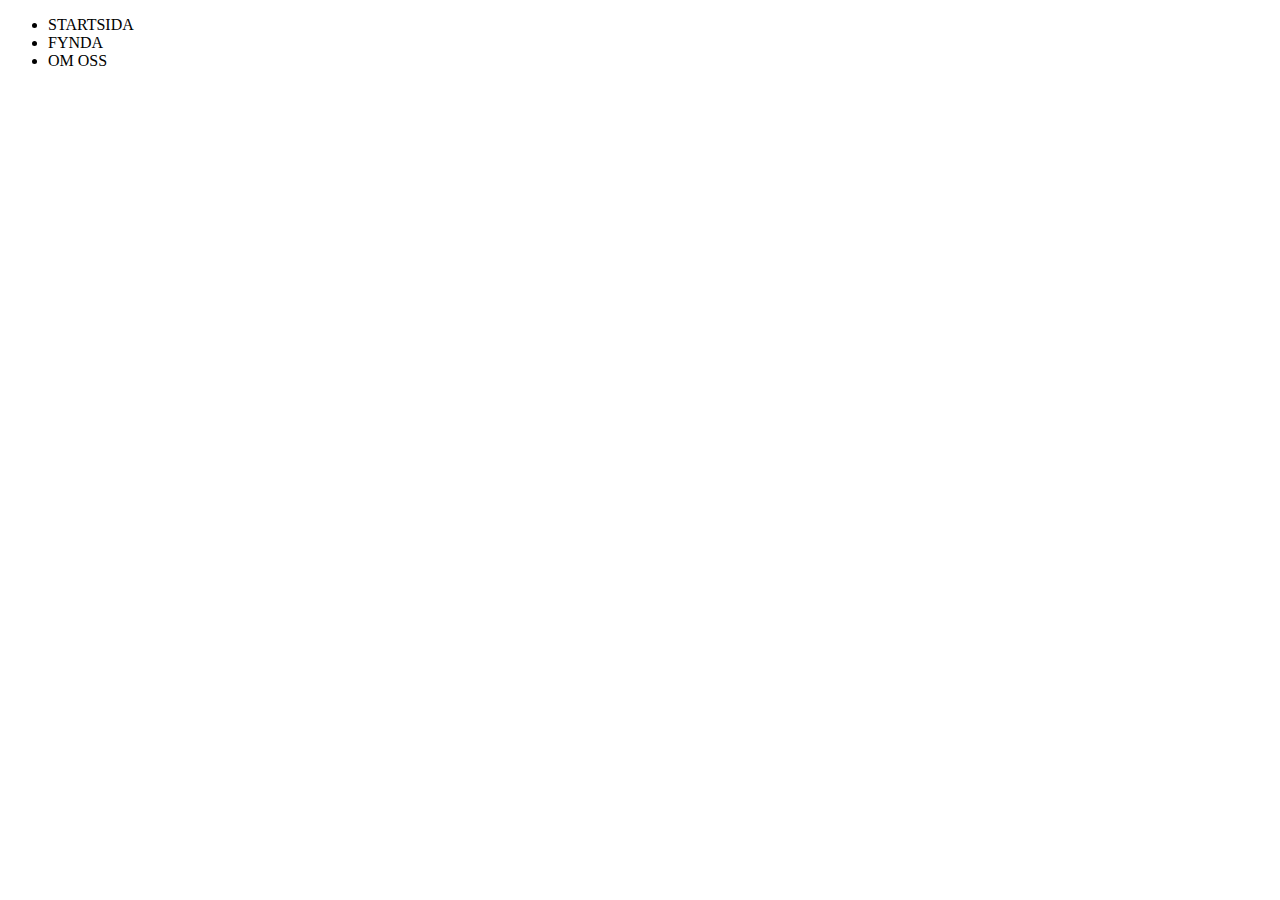
==== card.html @ f25e76ff "27/11-2023" ====
<!DOCTYPE html>
<html lang="en">
<head>
    <meta charset="UTF-8">
    <meta http-equiv="X-UA-Compatible" content="IE=edge">
    <meta name="viewport" content="width=device-width, initial-scale=1.0">
    <title>GreenGroves</title>
    <link rel="stylesheet" href="CSS/style.css">
</head>
<body>

    <div id="gridwrapper">
        <header>

            <nav>
                <ul> 
                    <li>
                        <a>STARTSIDA</a>
                    </li>
                    <li>
                        <a>FYNDA</a>
                    </li>
                    <li>
                        <a>OM OSS</a>
                    </li>
                </ul>
            </nav>

        </header>

        <section id="section1"> </section>
        <section id="section2"> </section>
        <section id="section3"> </section>
        <section id="section4"> </section>
        <section id="section5"> </section>
        <section id="section6">
            <!-- <img src="IMG/sahara.jpg" alt="bild på sahara öknen" id="sahara">  -->
         </section>
        <section id="section7"> </section>
        <section id="section8"> </section>
        <section id="section9"> </section>
        <section id="section10"> </section>
        <section id="section11"> </section>
        <section id="section12"> </section>

    </div>

</body>
</html>
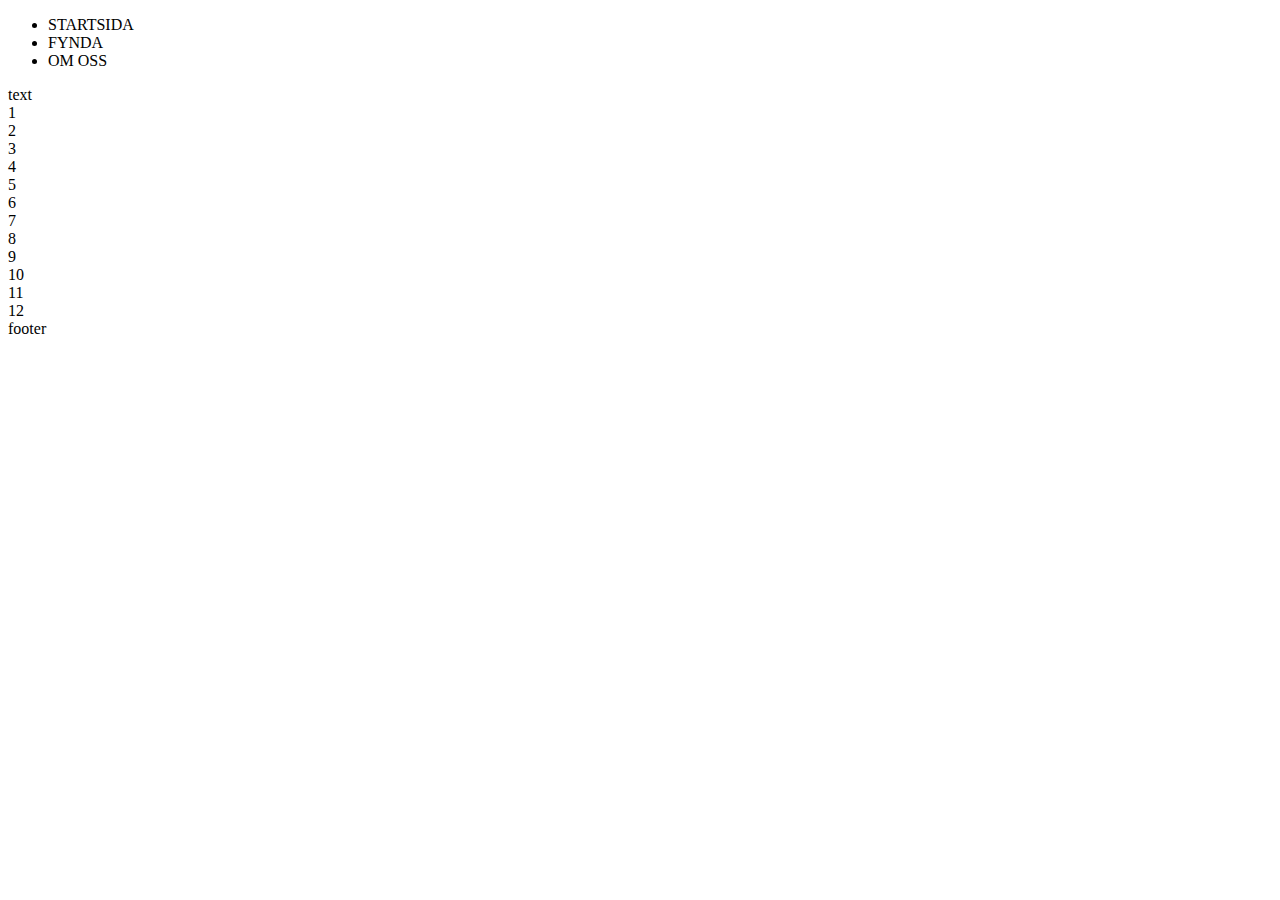
==== commit 7b308cba: "11/12-2023" ====
--- a/card.html
+++ b/card.html
@@ -9,8 +9,9 @@
 </head>
 <body>
 
-    <div id="gridwrapper">
+    
         <header>
+
 
             <nav>
                 <ul> 
@@ -27,23 +28,26 @@
             </nav>
 
         </header>
+        
+        <main id="gridwrapper_card">
+        
+            <section id="text">text</section>
+            <section id="section1">1</section>
+            <section id="section2">2</section>
+            <section id="section3">3</section>
+            <section id="section4">4</section>
+            <section id="section5">5</section>
+            <section id="section6">6</section>
+            <section id="section7">7</section>
+            <section id="section8">8</section>
+            <section id="section9">9</section>
+            <section id="section10">10</section>
+            <section id="section11">11</section>
+            <section id="section12">12</section>
 
-        <section id="section1"> </section>
-        <section id="section2"> </section>
-        <section id="section3"> </section>
-        <section id="section4"> </section>
-        <section id="section5"> </section>
-        <section id="section6">
-            <!-- <img src="IMG/sahara.jpg" alt="bild på sahara öknen" id="sahara">  -->
-         </section>
-        <section id="section7"> </section>
-        <section id="section8"> </section>
-        <section id="section9"> </section>
-        <section id="section10"> </section>
-        <section id="section11"> </section>
-        <section id="section12"> </section>
+        </main>
 
-    </div>
+        <footer id="footer">footer</footer>
 
 </body>
 </html>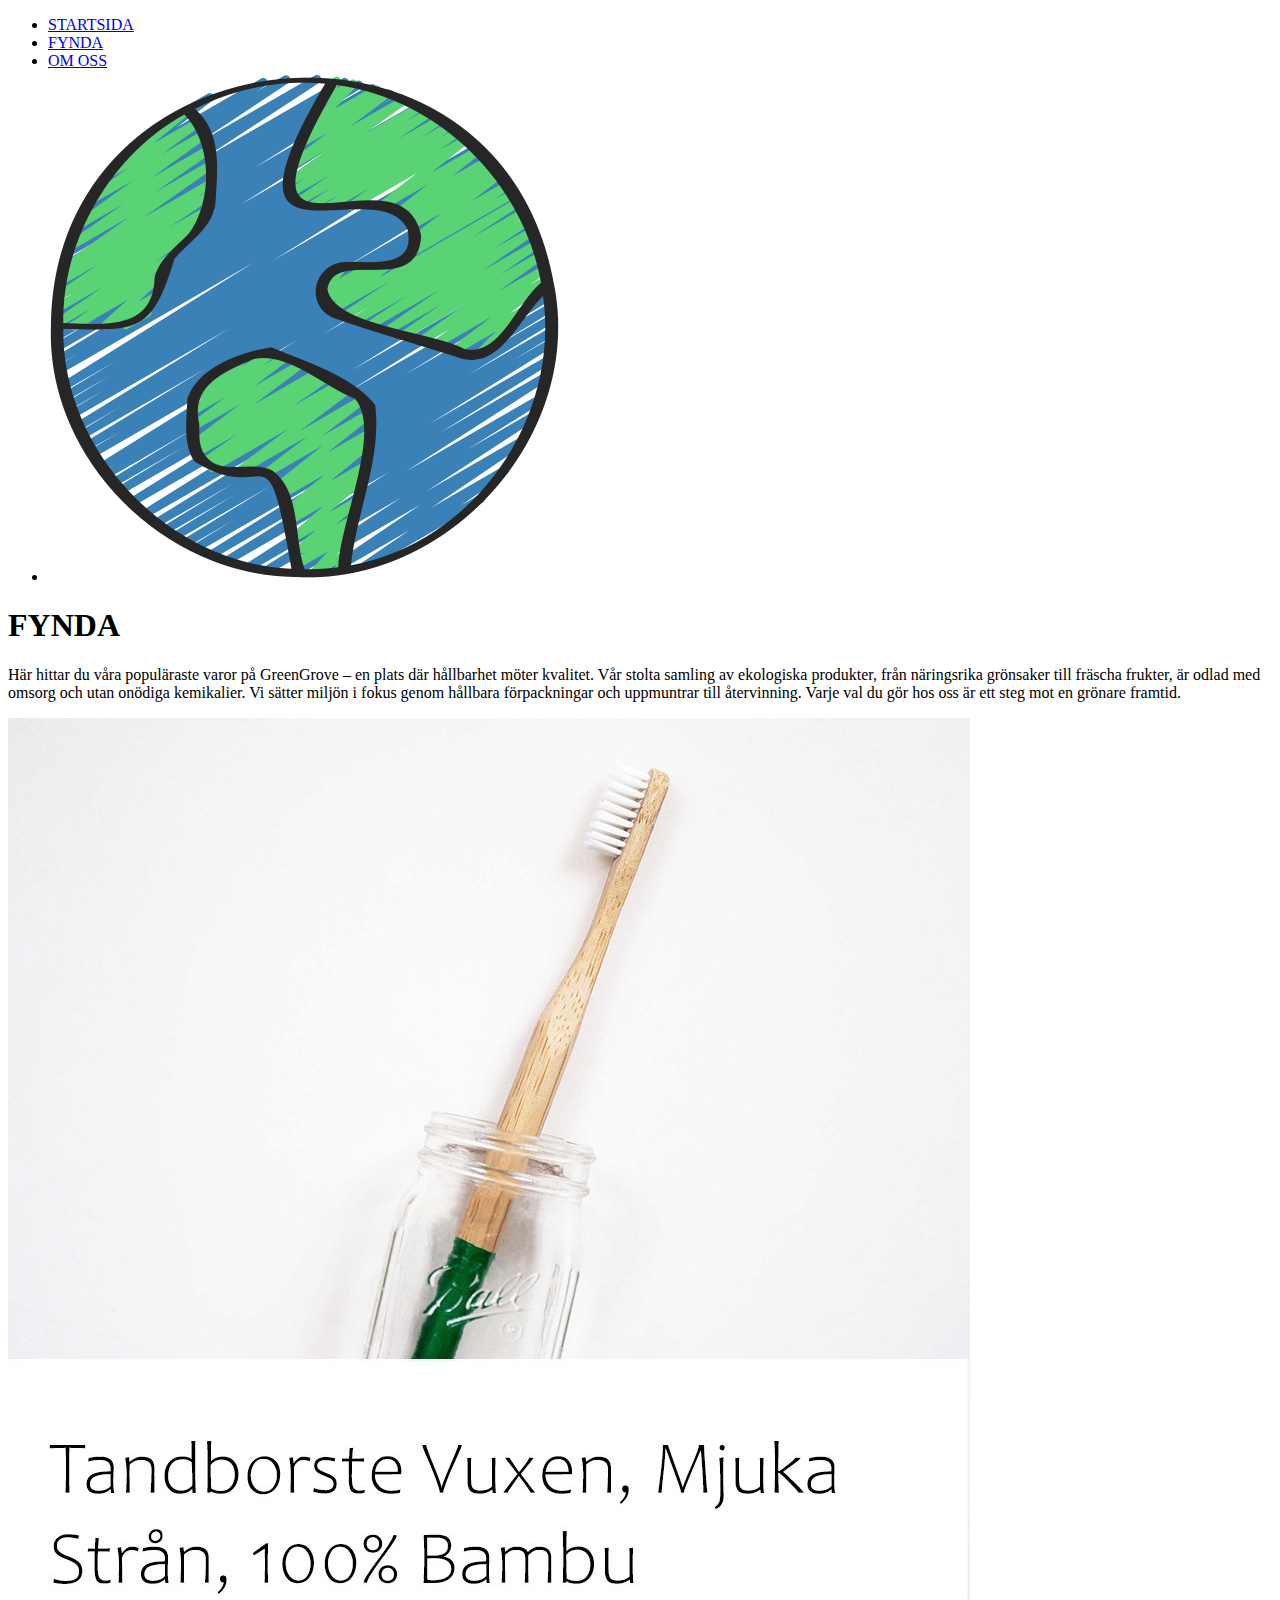
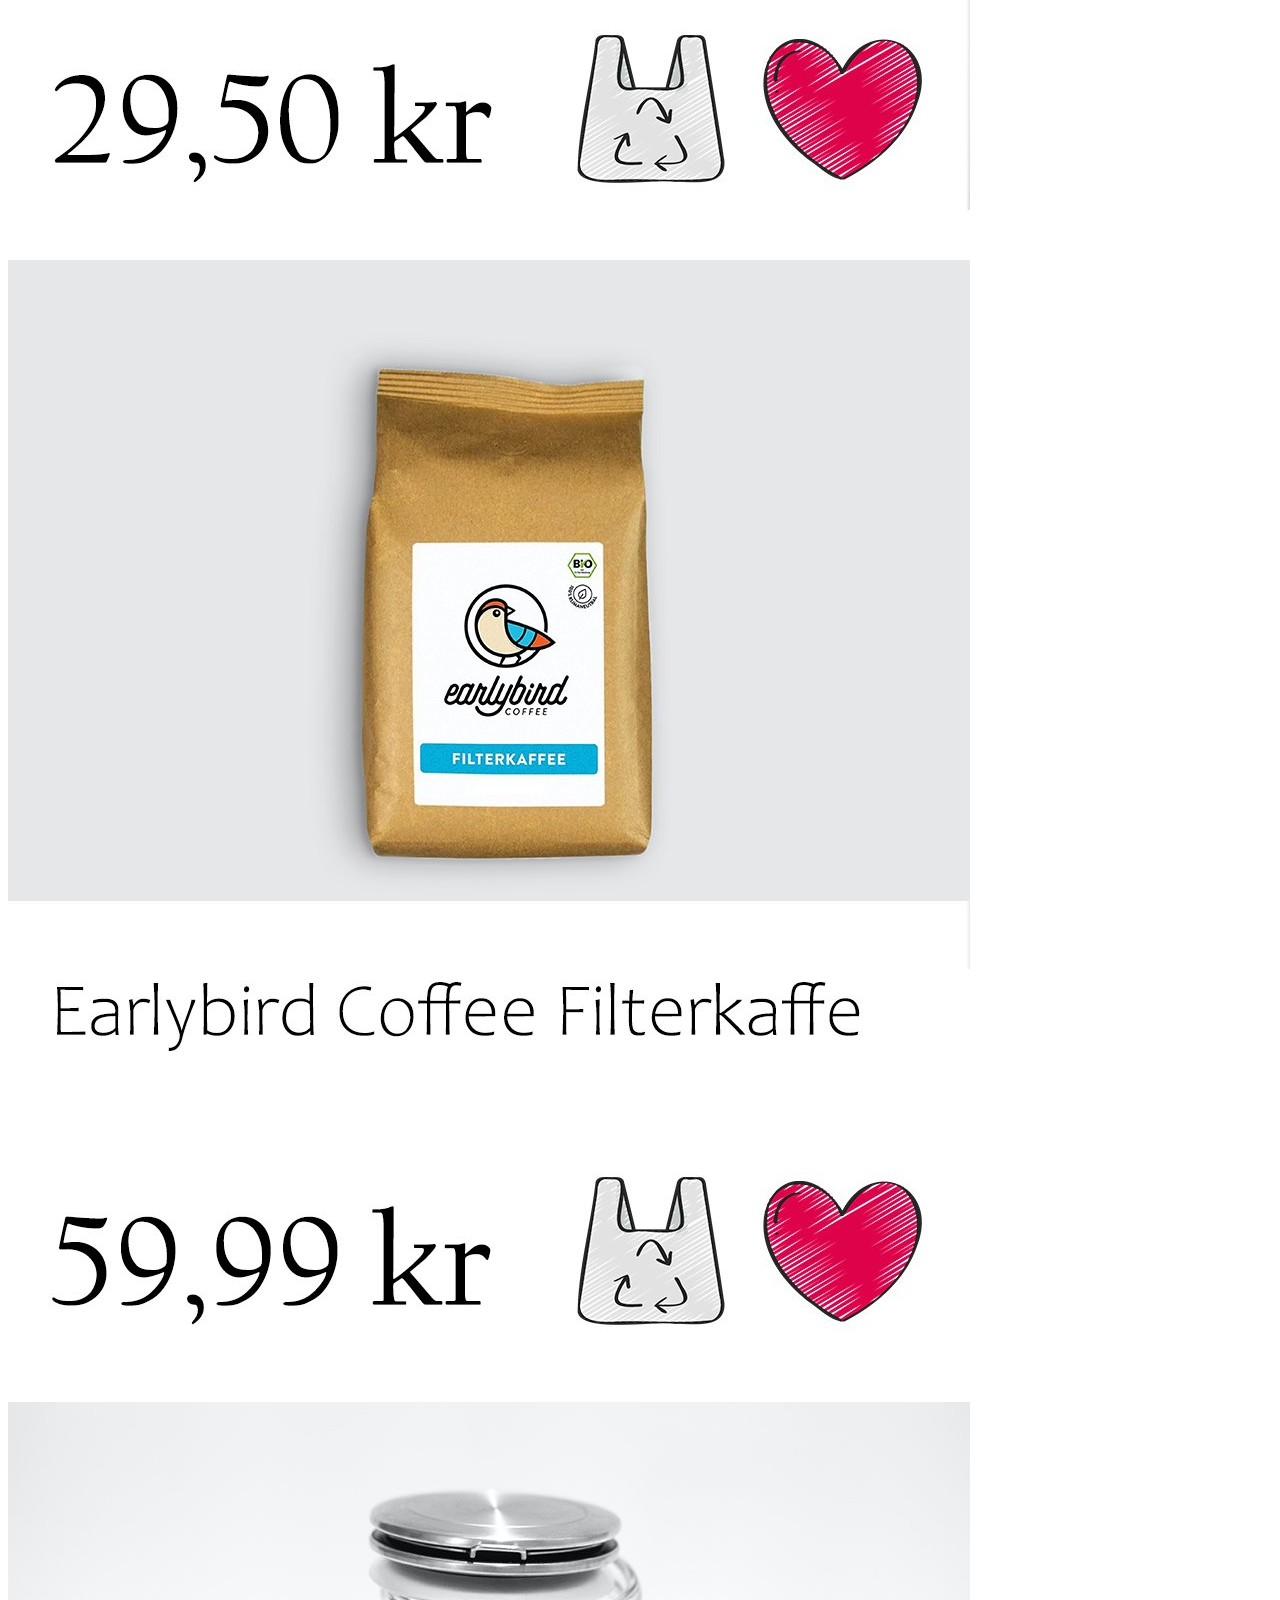
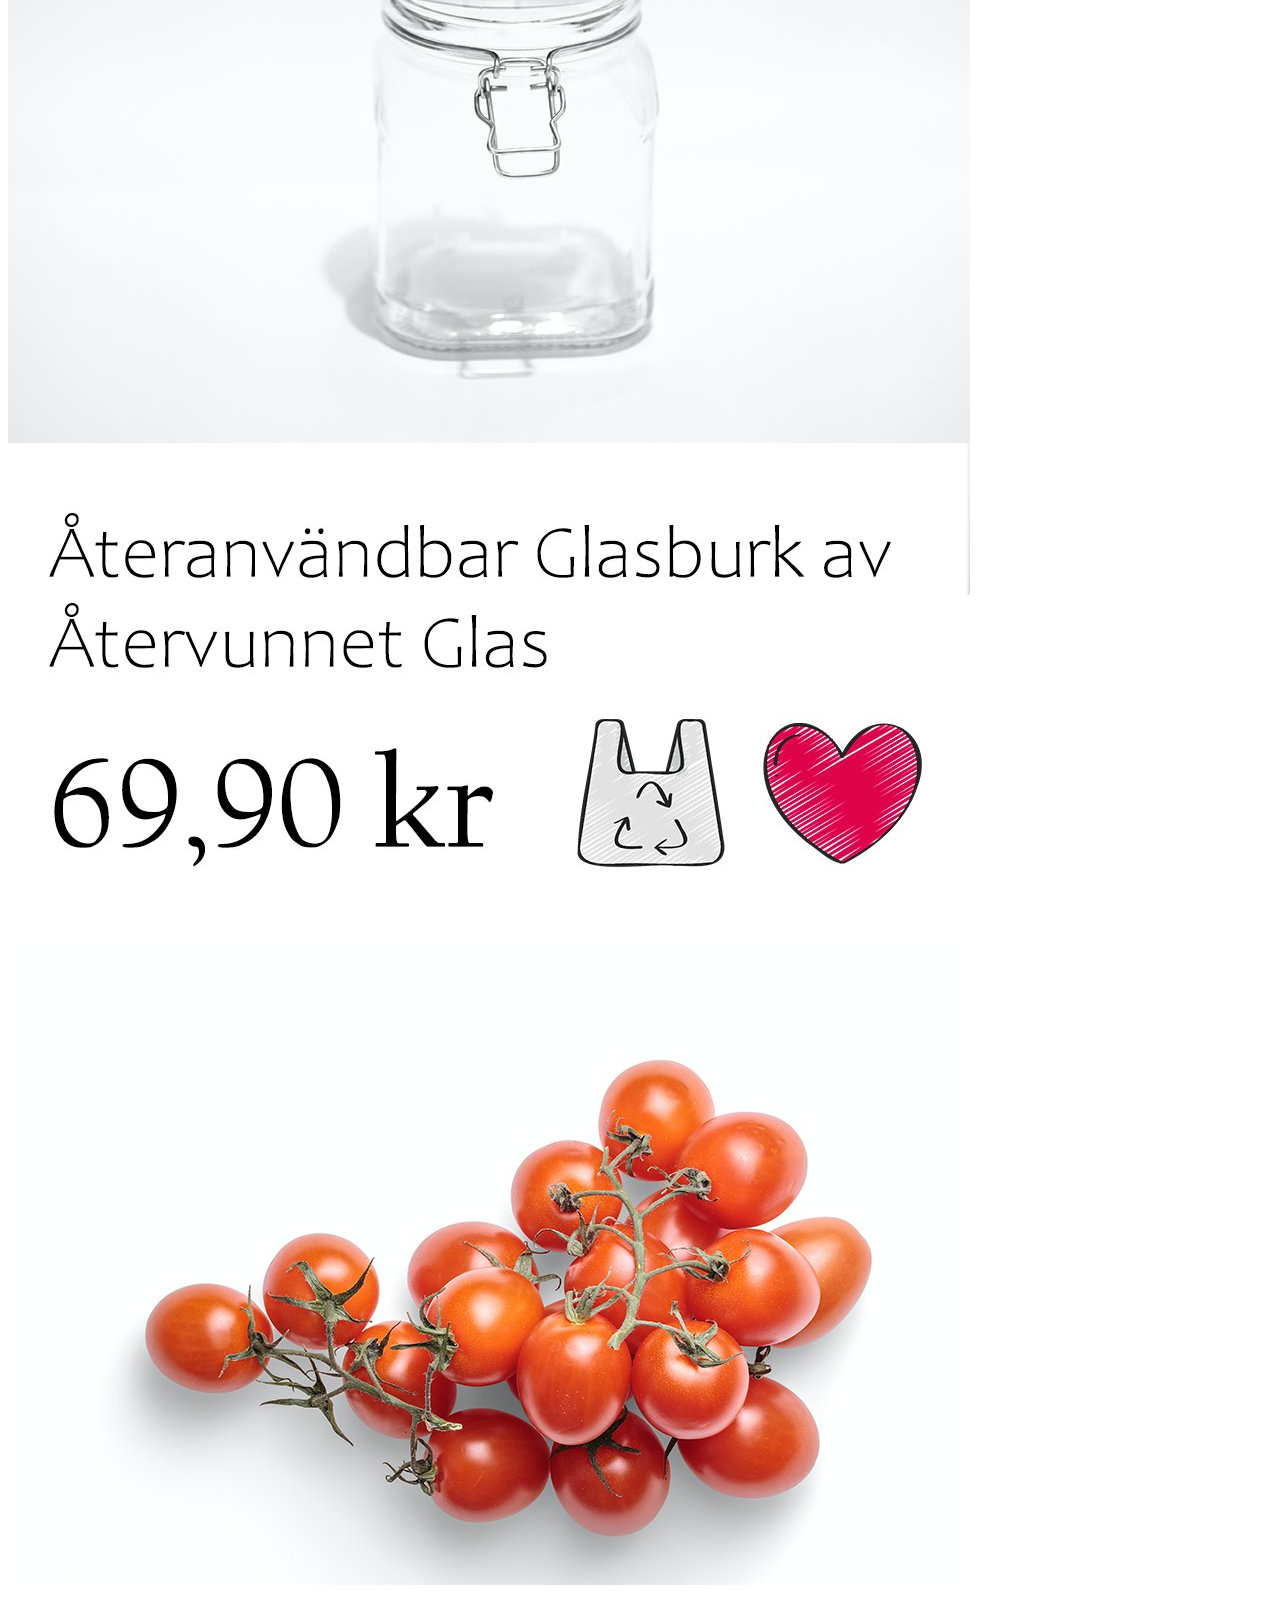
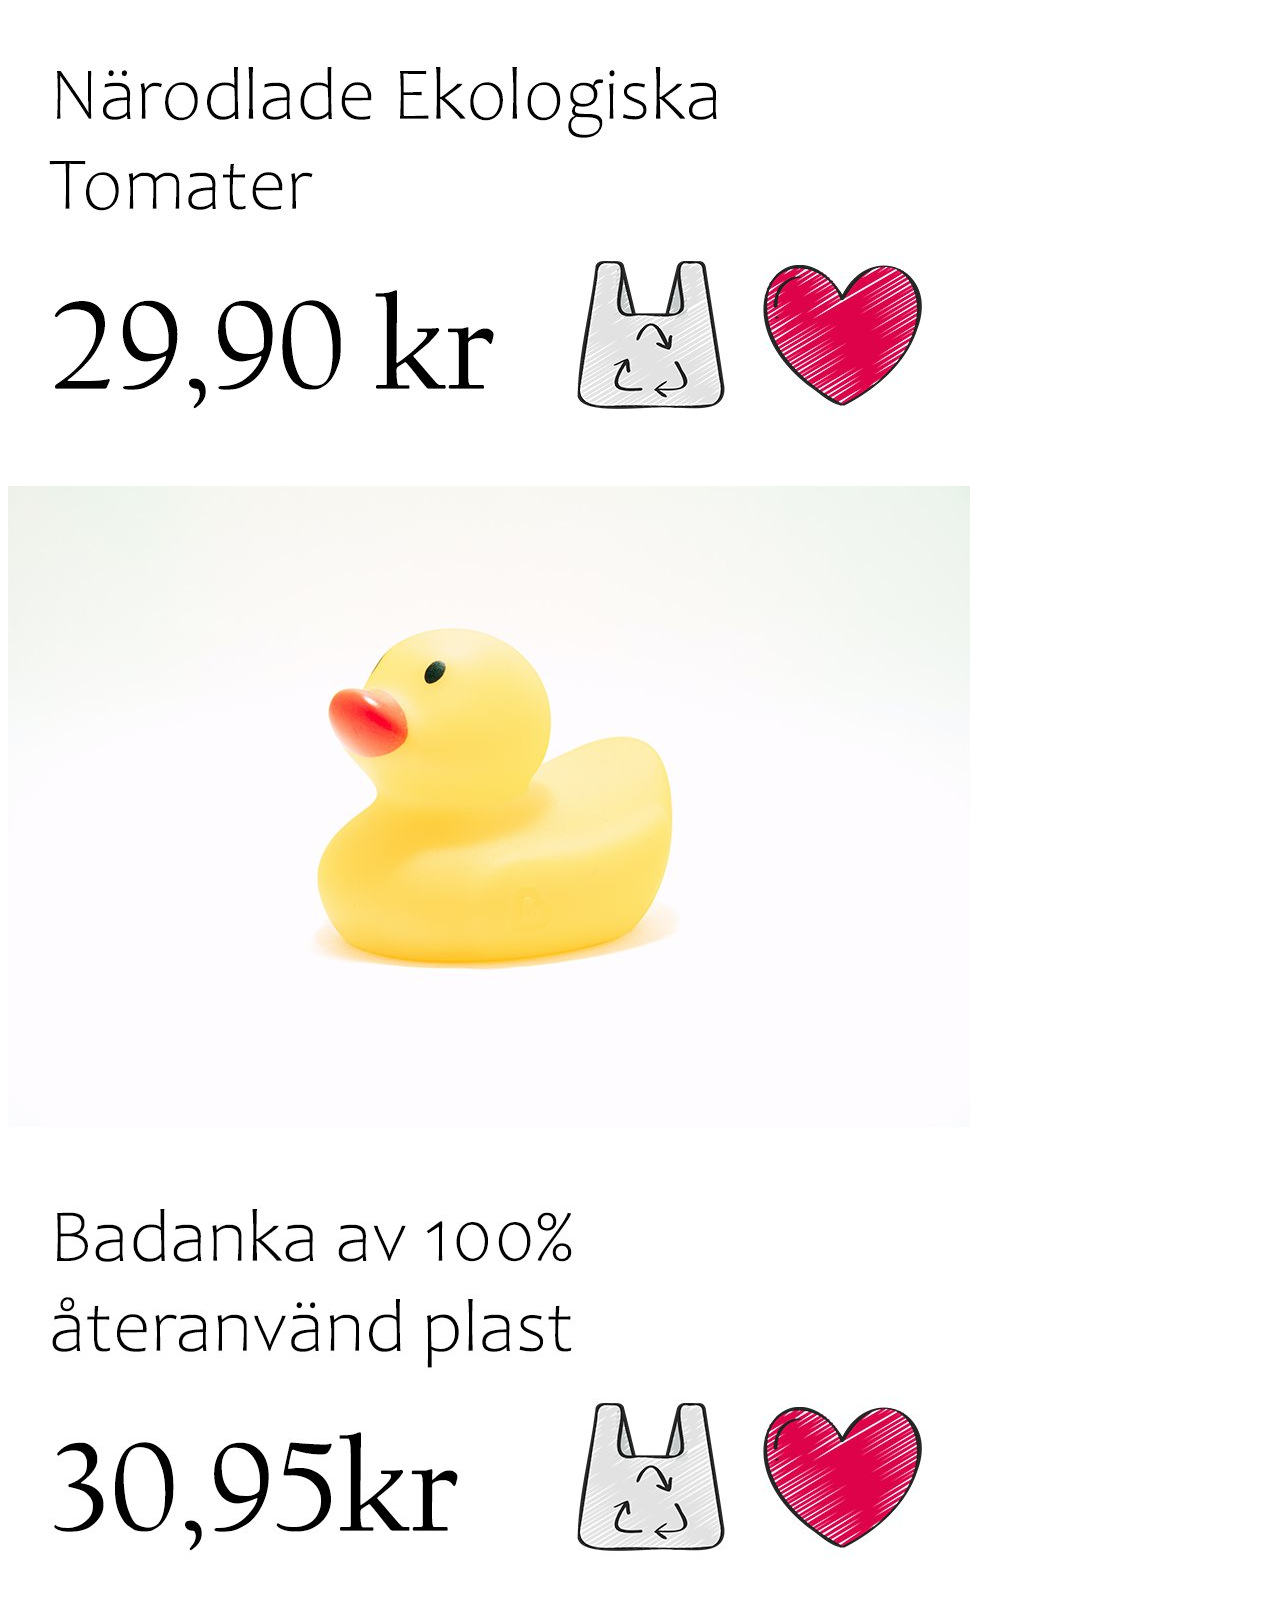
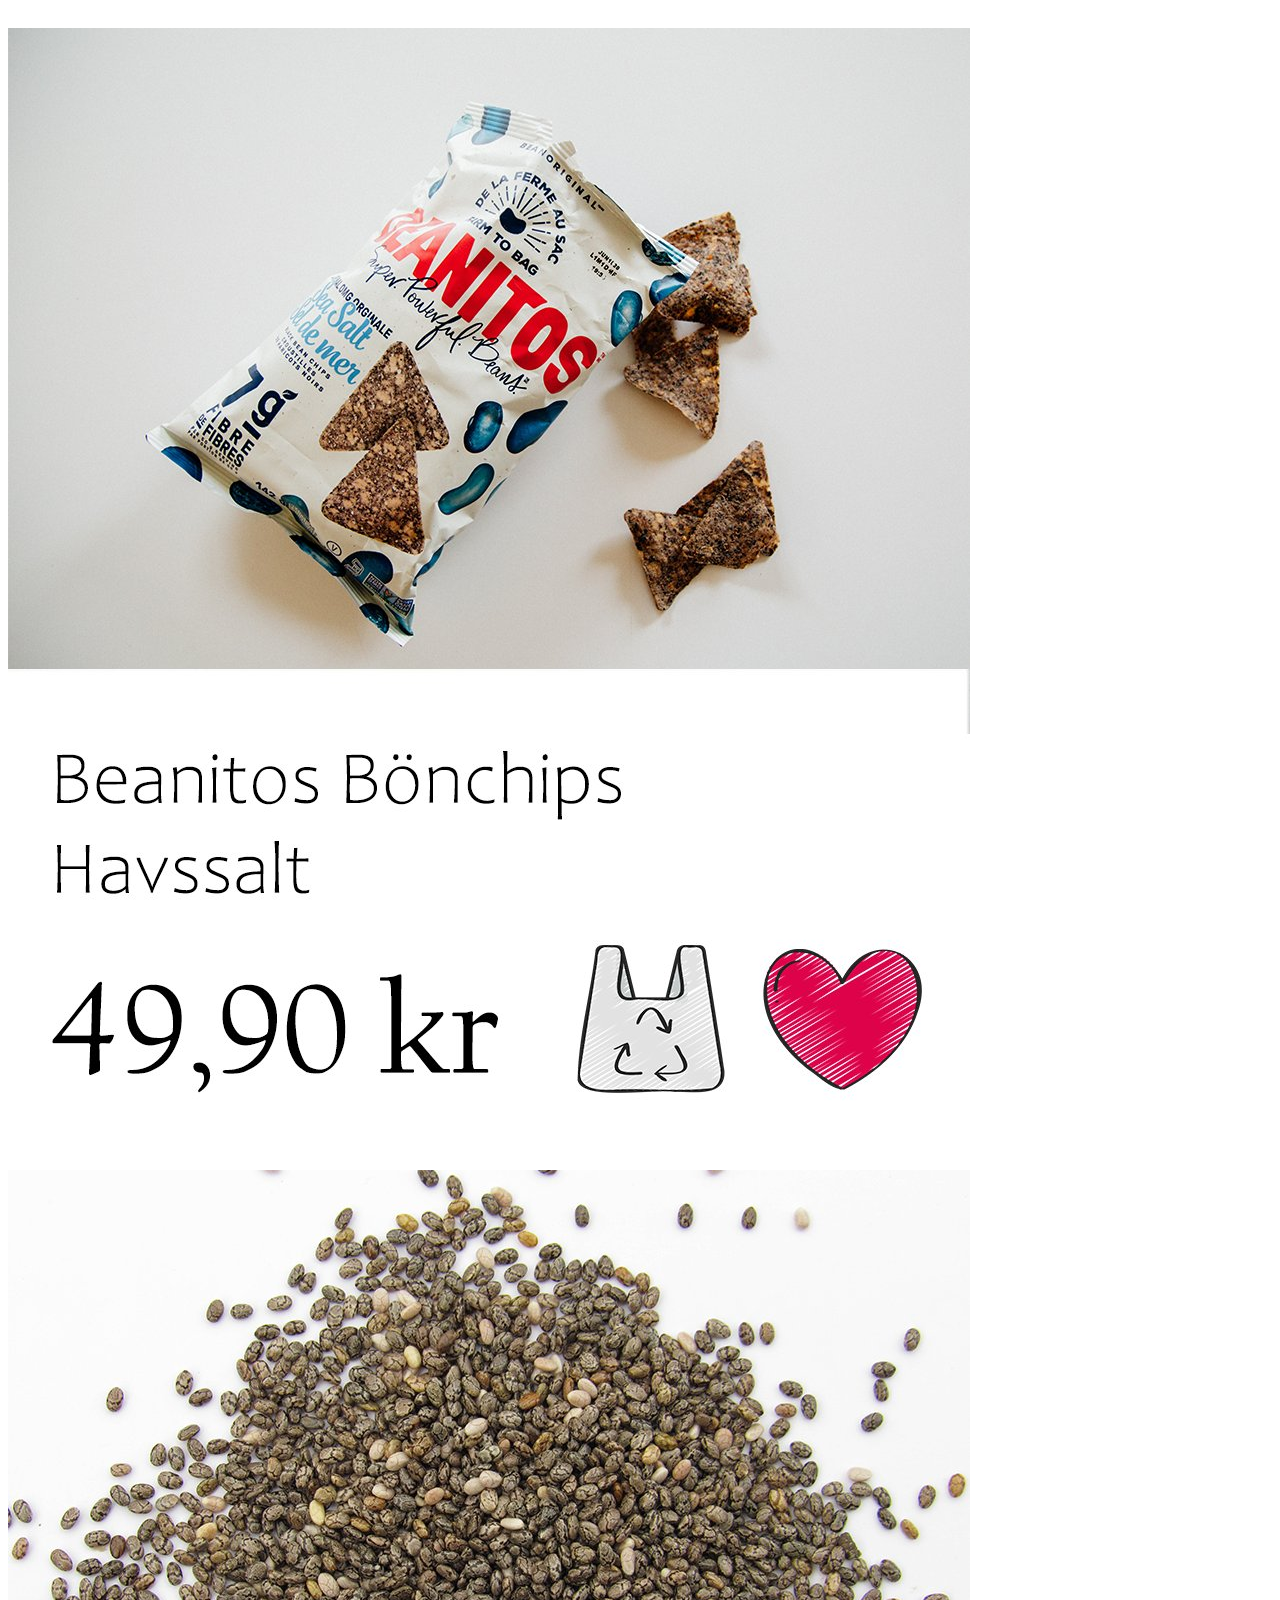
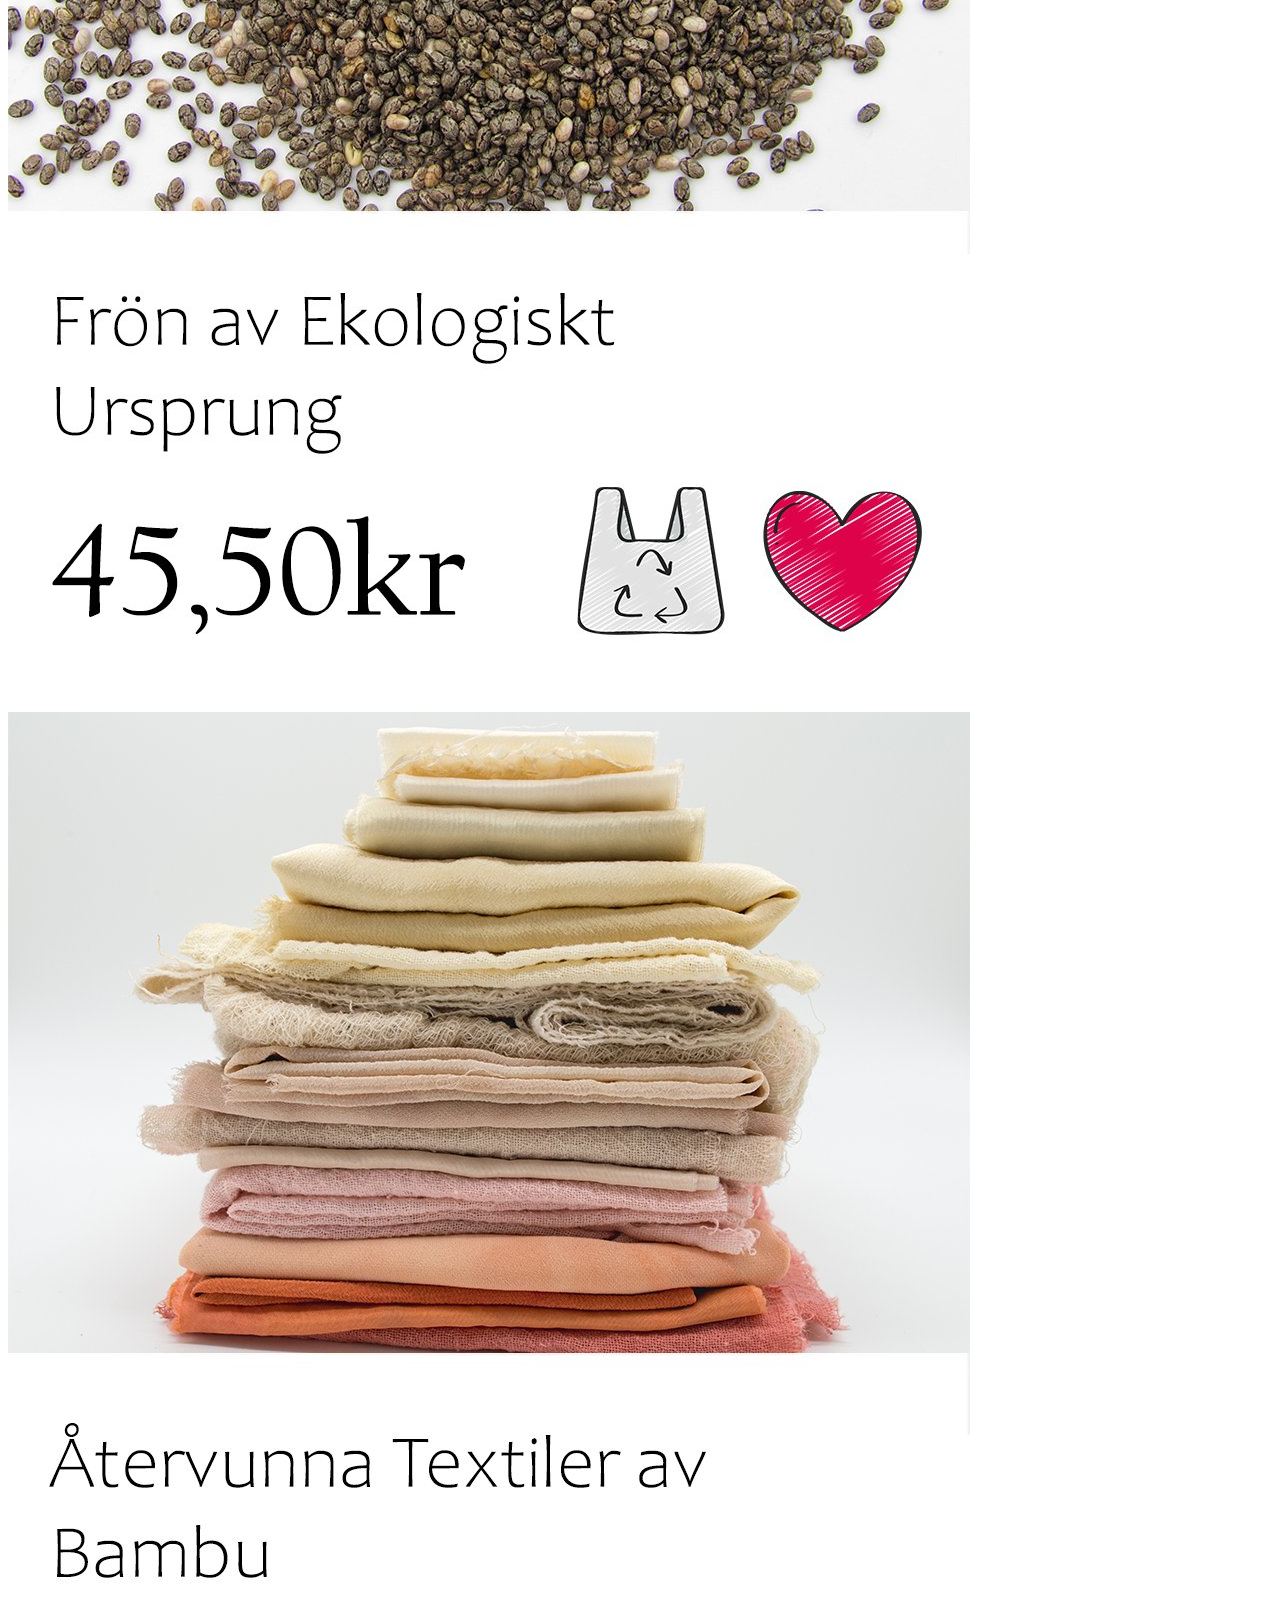
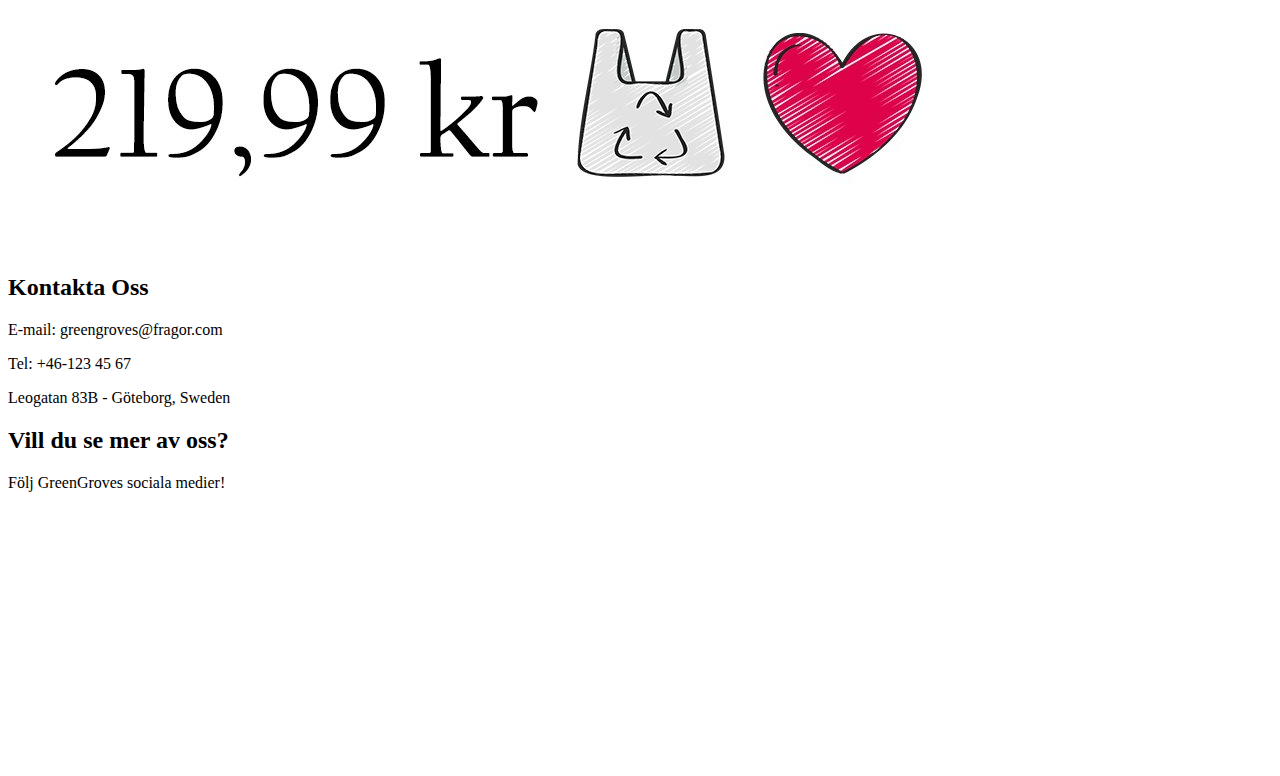
==== commit 9d64f0f1: "12/19 igen - lite småändringar" ====
--- a/card.html
+++ b/card.html
@@ -16,13 +16,16 @@
             <nav>
                 <ul> 
                     <li>
-                        <a>STARTSIDA</a>
+                        <a id="link"href="startsida.html">STARTSIDA</a>
                     </li>
                     <li>
-                        <a>FYNDA</a>
+                        <a id="link"href="card.html">FYNDA</a>
                     </li>
                     <li>
-                        <a>OM OSS</a>
+                        <a id="link"href="omoss.html">OM OSS</a>
+                    </li>
+                    <li>
+                        <img src="img/logga.png" class="logga" alt="Greengroves loggan">
                     </li>
                 </ul>
             </nav>
@@ -31,23 +34,40 @@
         
         <main id="gridwrapper_card">
         
-            <section id="text">text</section>
-            <section id="section1">1</section>
-            <section id="section2">2</section>
-            <section id="section3">3</section>
-            <section id="section4">4</section>
-            <section id="section5">5</section>
-            <section id="section6">6</section>
-            <section id="section7">7</section>
-            <section id="section8">8</section>
-            <section id="section9">9</section>
-            <section id="section10">10</section>
-            <section id="section11">11</section>
-            <section id="section12">12</section>
+            <section id="text">
+                <h1>FYNDA</h1>
+               <p> 
+                   Här hittar du våra populäraste varor på GreenGrove – en plats där hållbarhet möter kvalitet. Vår stolta samling av ekologiska produkter, från näringsrika grönsaker till fräscha frukter, är odlad med omsorg och utan onödiga kemikalier. Vi sätter miljön i fokus genom hållbara förpackningar och uppmuntrar till återvinning. Varje val du gör hos oss är ett steg mot en grönare framtid.
+               </p>
+            </section>
+            <section id="section1" class="section_hover"><img src="img/tandborste.jpg" class="tandborste" alt="bild på tandborste"></section>
+            <section id="section2" class="section_hover"><img src="img/kaffe.jpg" class="kaffe" alt="bild på kaffe"></section>
+            <section id="section3" class="section_hover"><img src="img/glasburk.jpg" class="glasburk" alt="bild på glasburk"></section>
+            <section id="section4" class="section_hover"><img src="img/tomater.jpg" class="tomater" alt="bild på tomater"></section>
+            <section id="section5" class="section_hover"><img src="img/anka.jpg" class="anka" alt="bild på anka"></section>
+            <section id="section6" class="section_hover"><img src="img/chips.jpg" class="chips" alt="bild på chips"></section>
+            <section id="section7" class="section_hover"><img src="img/frön.jpg" class="frön" alt="bild på frön"></section>
+            <section id="section8" class="section_hover"><img src="img/textil.jpg" class="textil" alt="bild på textil"></section>
 
         </main>
 
-        <footer id="footer">footer</footer>
+        <footer id="footer">
+            <div class="kontakta-oss">
+                <div class="kontakt-info">
+                    <h2>Kontakta Oss</h2>
+                    <p>E-mail: greengroves@fragor.com</p>
+                    <p>Tel: +46-123 45 67</p>
+                    <p>Leogatan 83B - Göteborg, Sweden</p>
+                </div>
+                <div class="sociala-medier">
+                    <h2>Vill du se mer av oss?</h2>
+                    <p>Följ GreenGroves sociala medier!</p>
+                    <a href="https://www.facebook.com/ntijohanneberg/?locale=sv_SE" target=""><img src="img/facebook.png" class="facebook" alt="facebook-loggan"></a>
+                    <a href="https://twitter.com/kanyewest" target="_blank"><img src="img/twitter.png" class="twitter" alt="twitter-loggan"></a>
+                    <a href="https://www.instagram.com/" target="_blank"><img src="img/instagram.png" class="instagram" alt="instagram-loggan"></a>
+                </div>
+            </div>
+        </footer>
 
 </body>
 </html>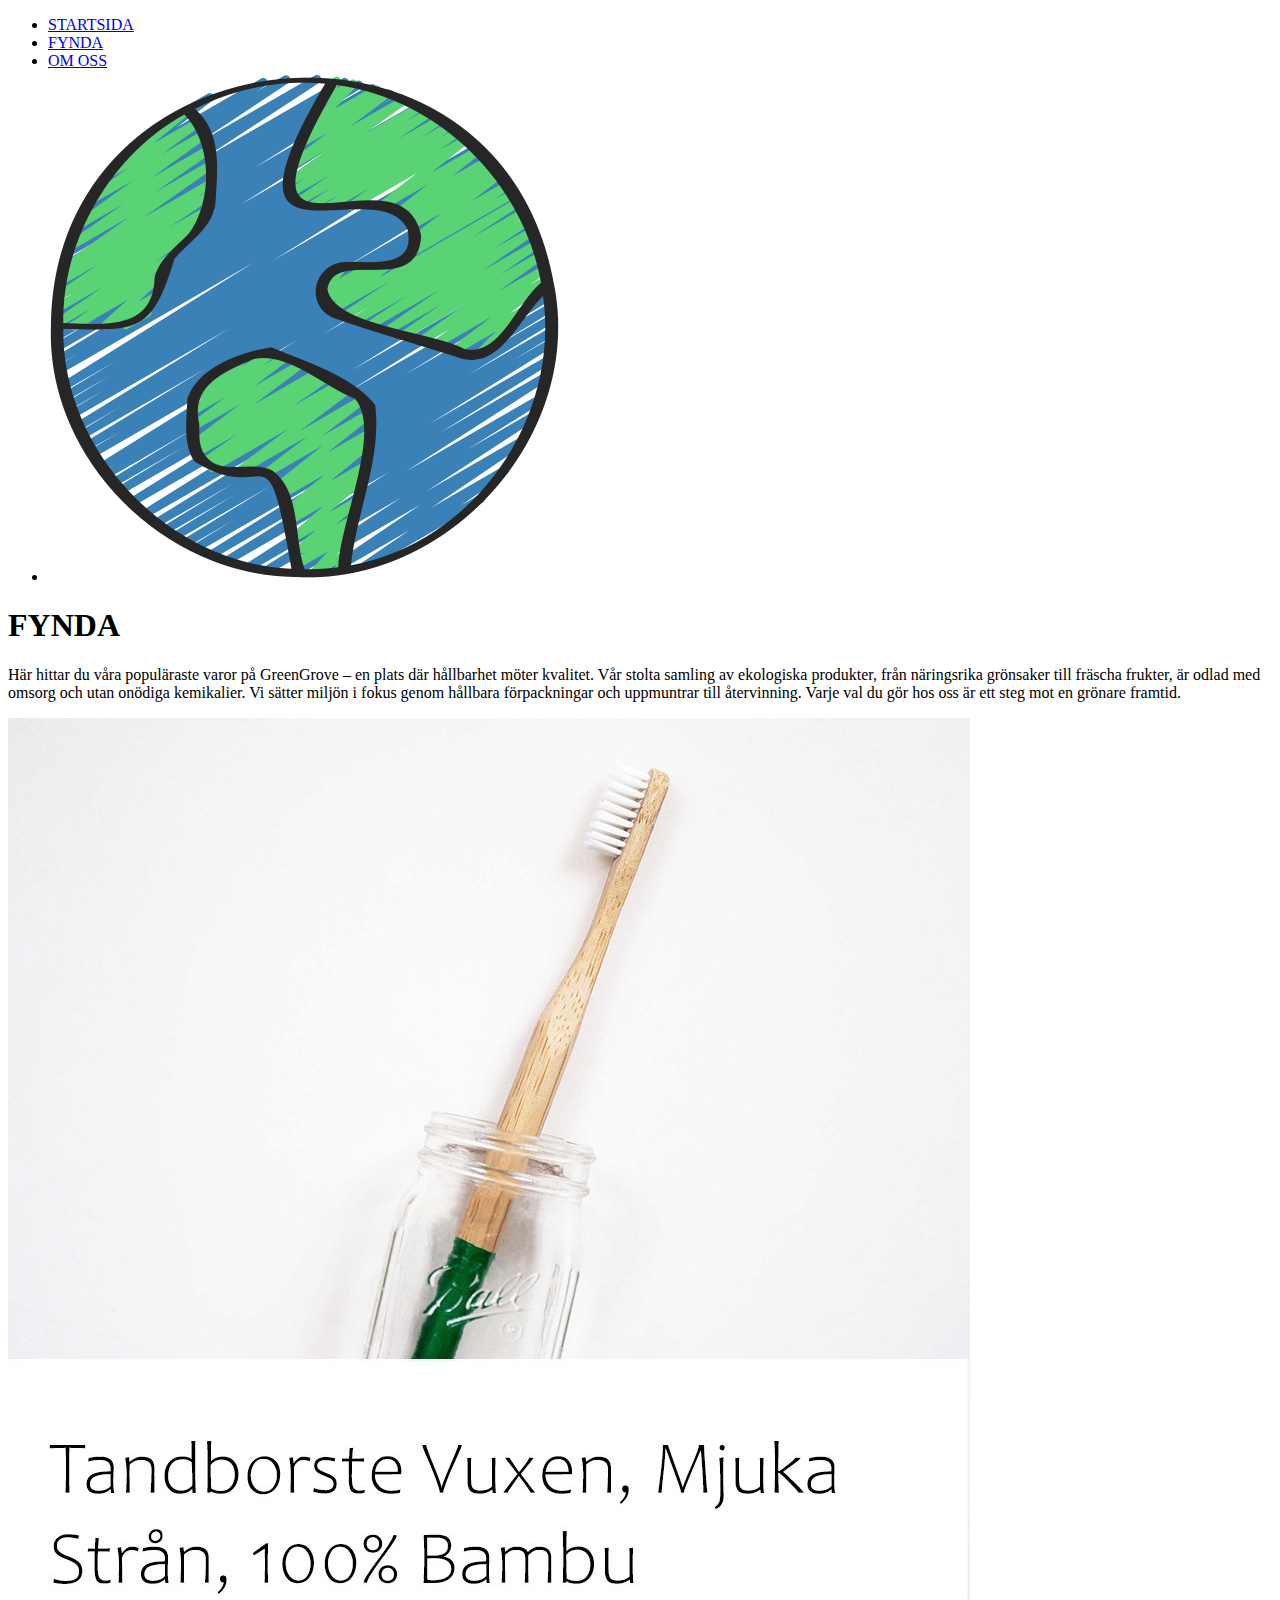
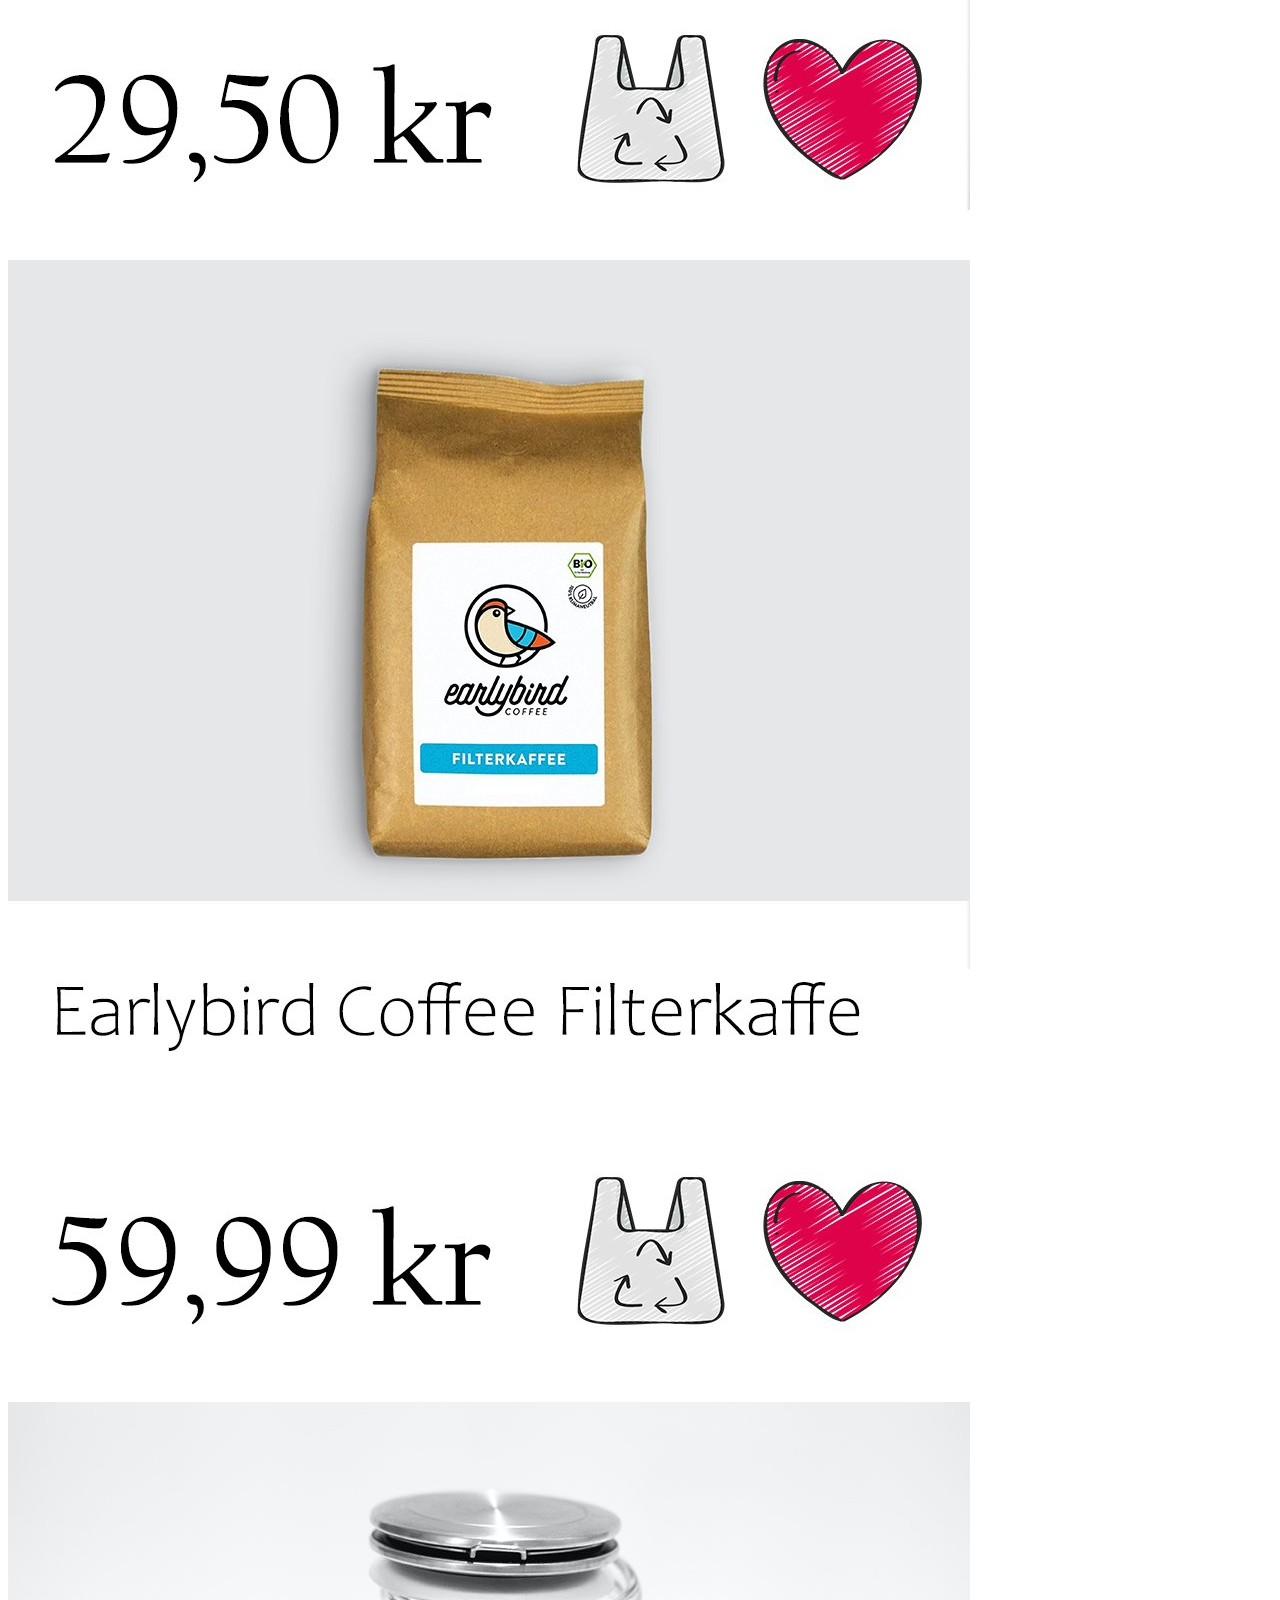
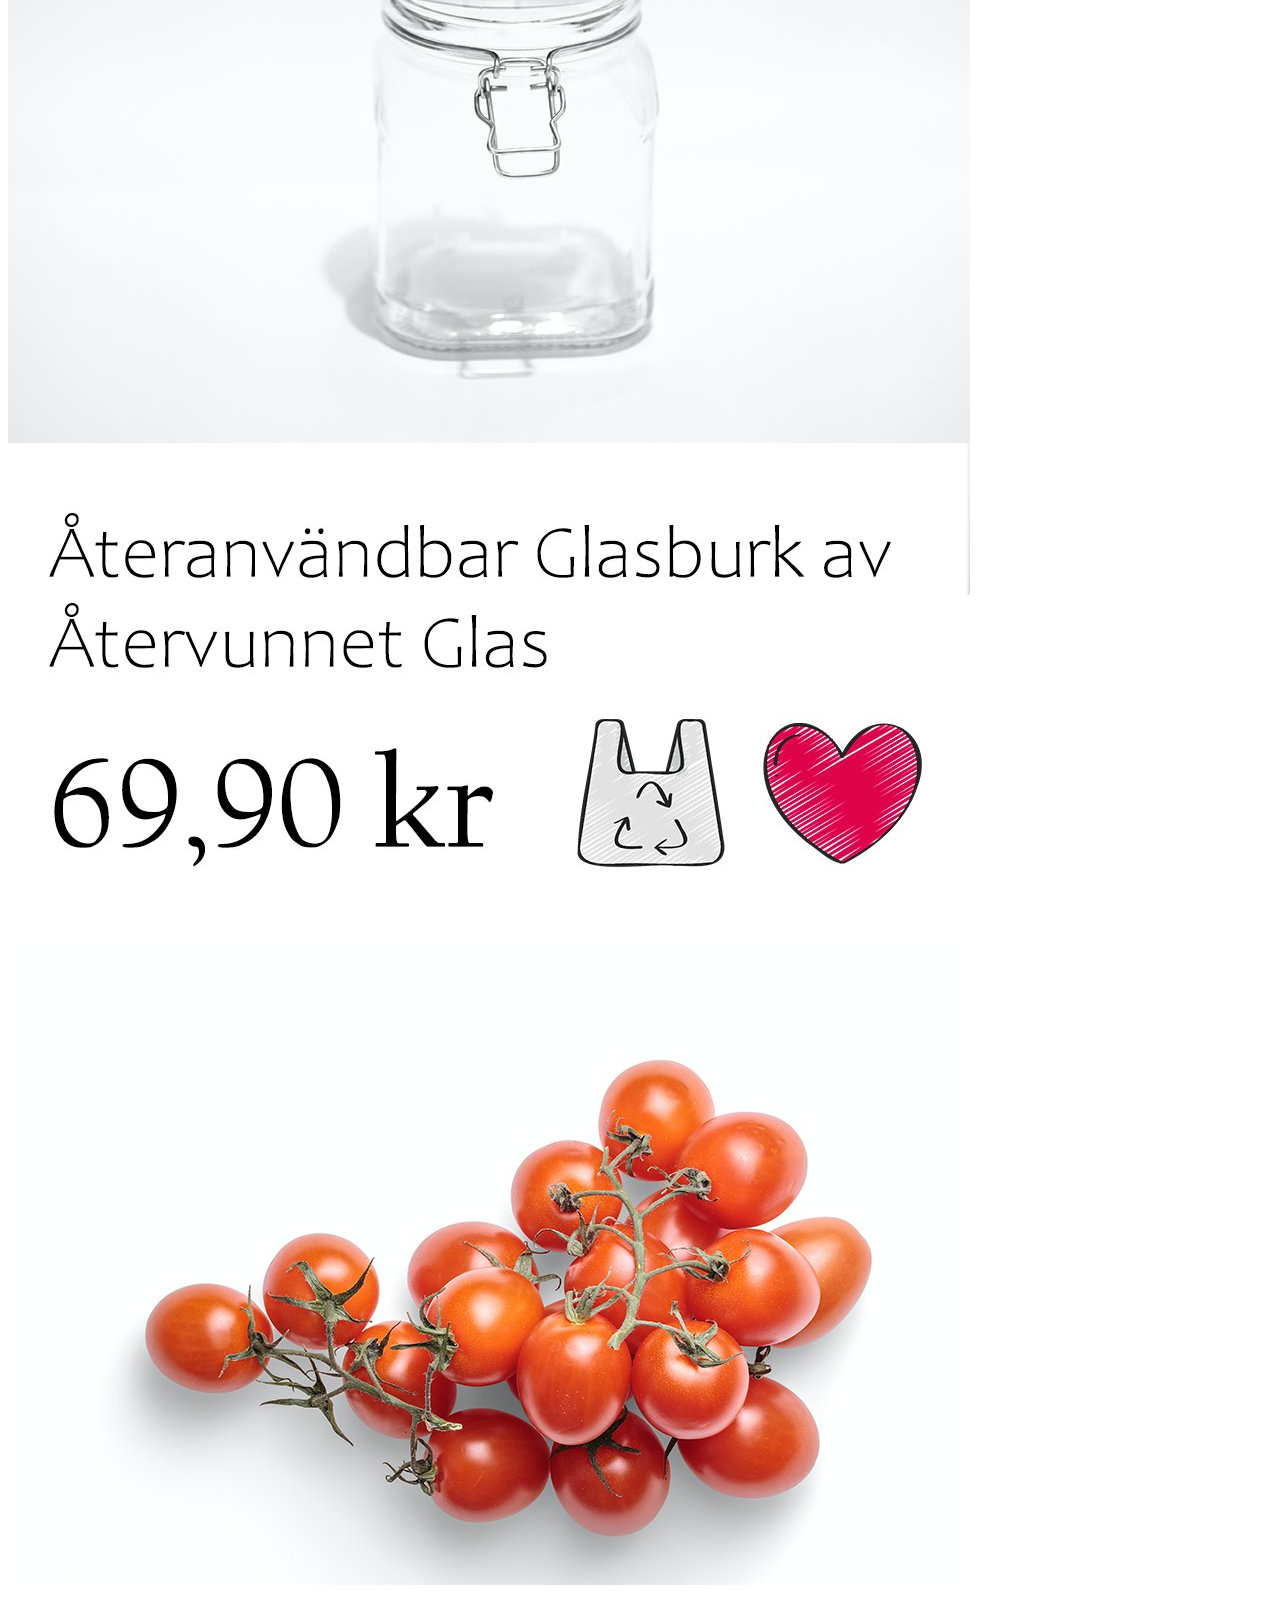
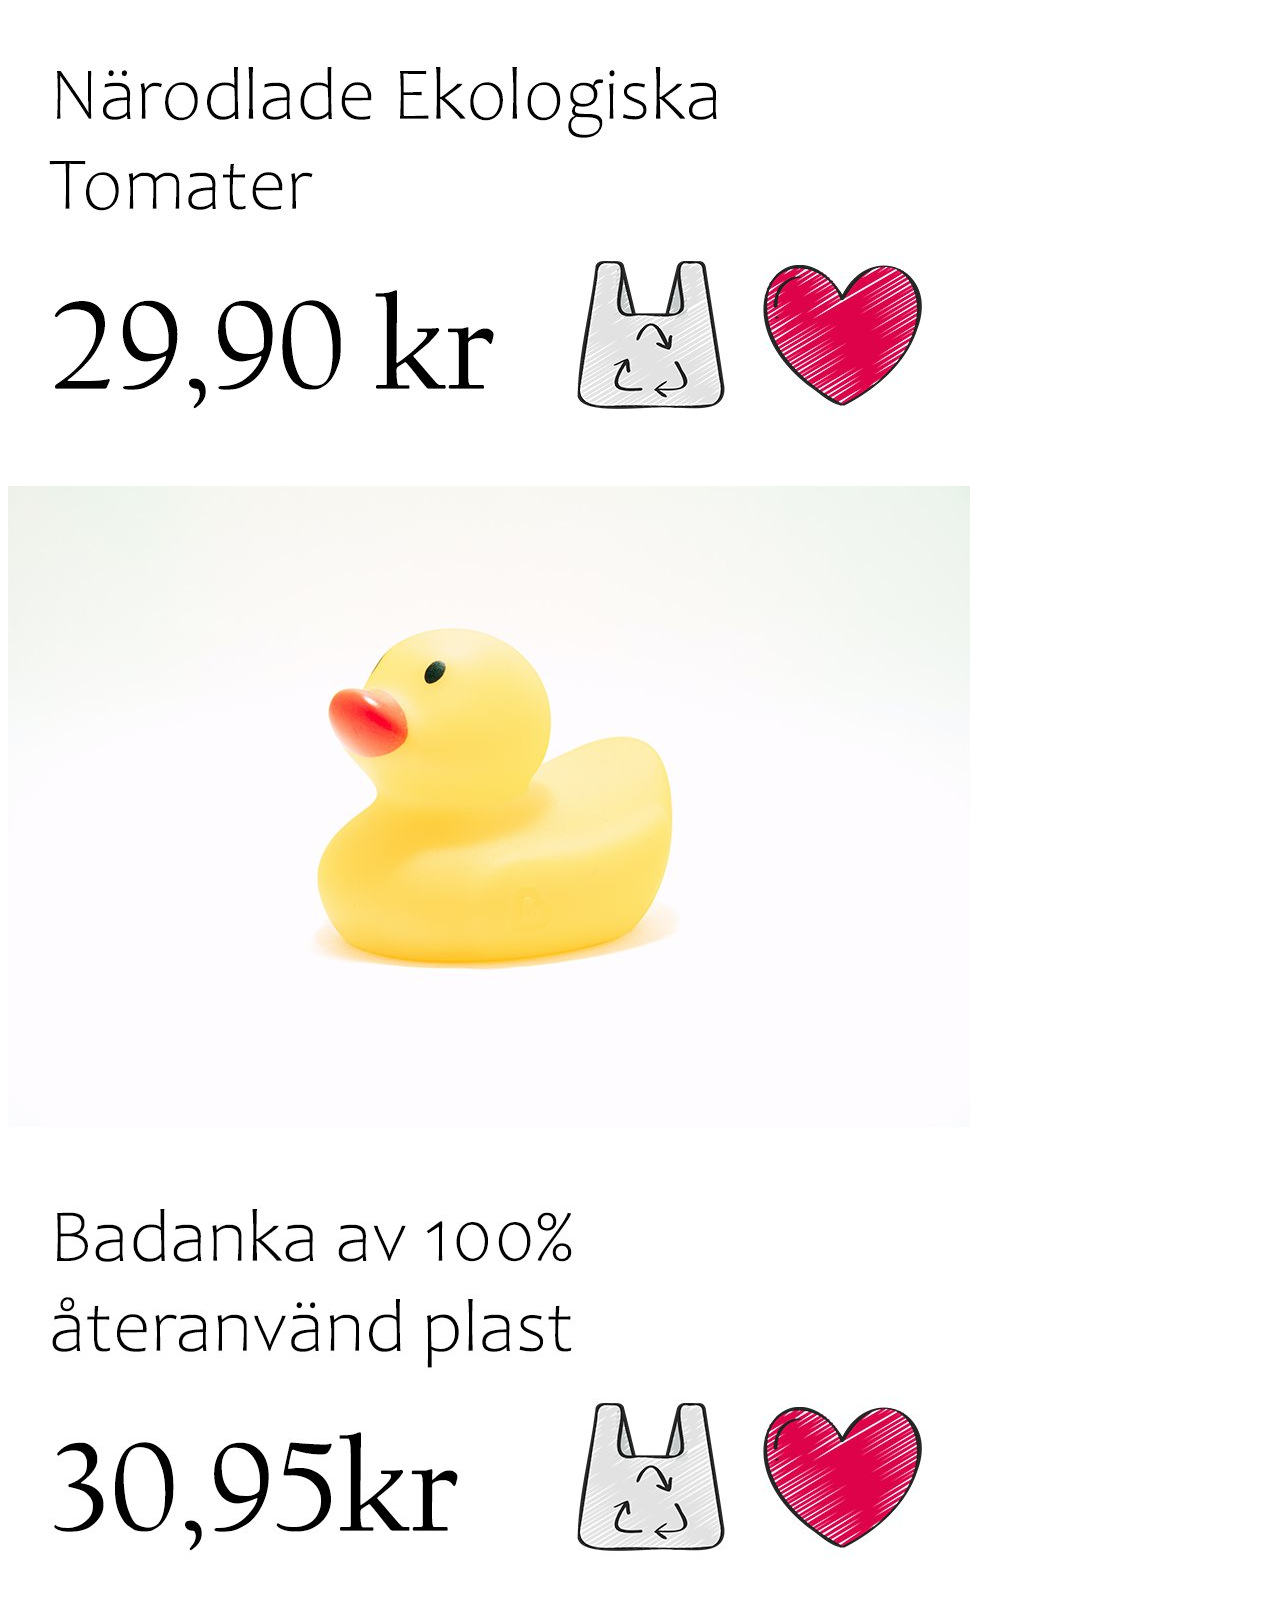
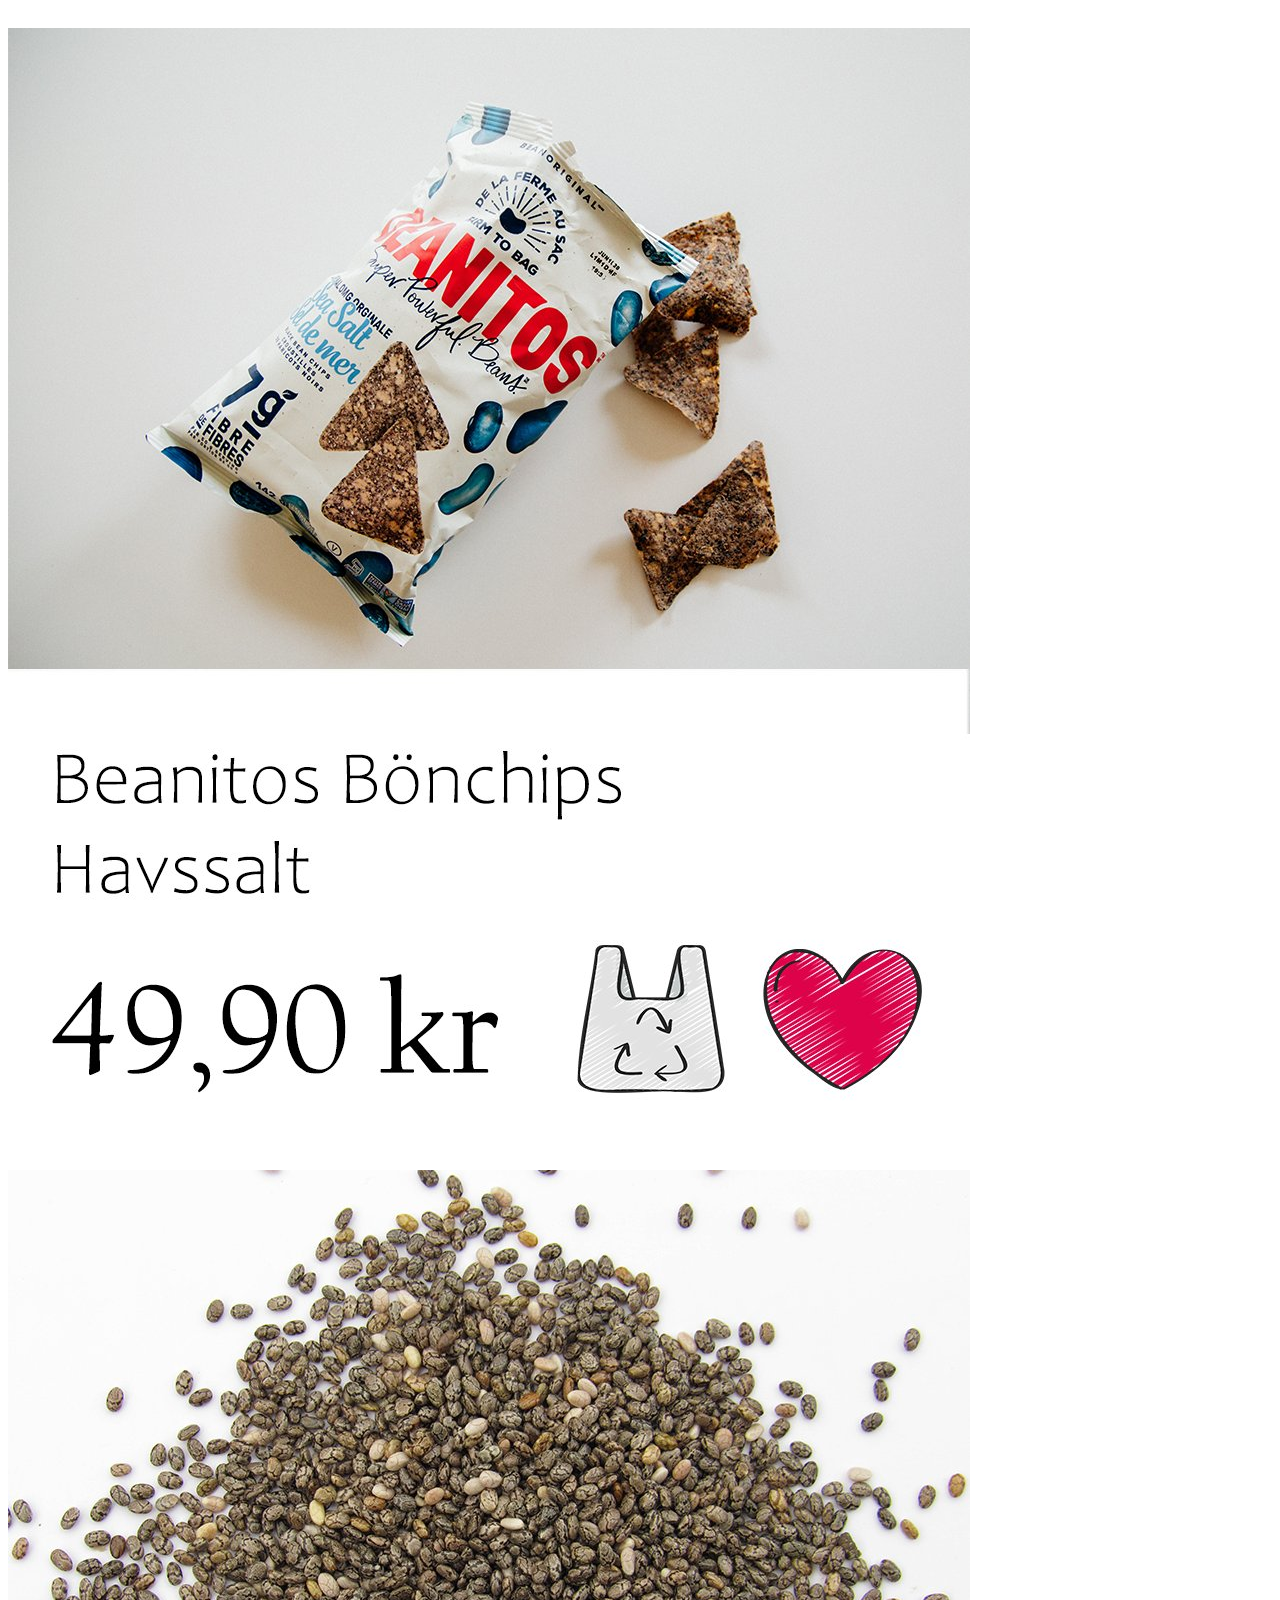
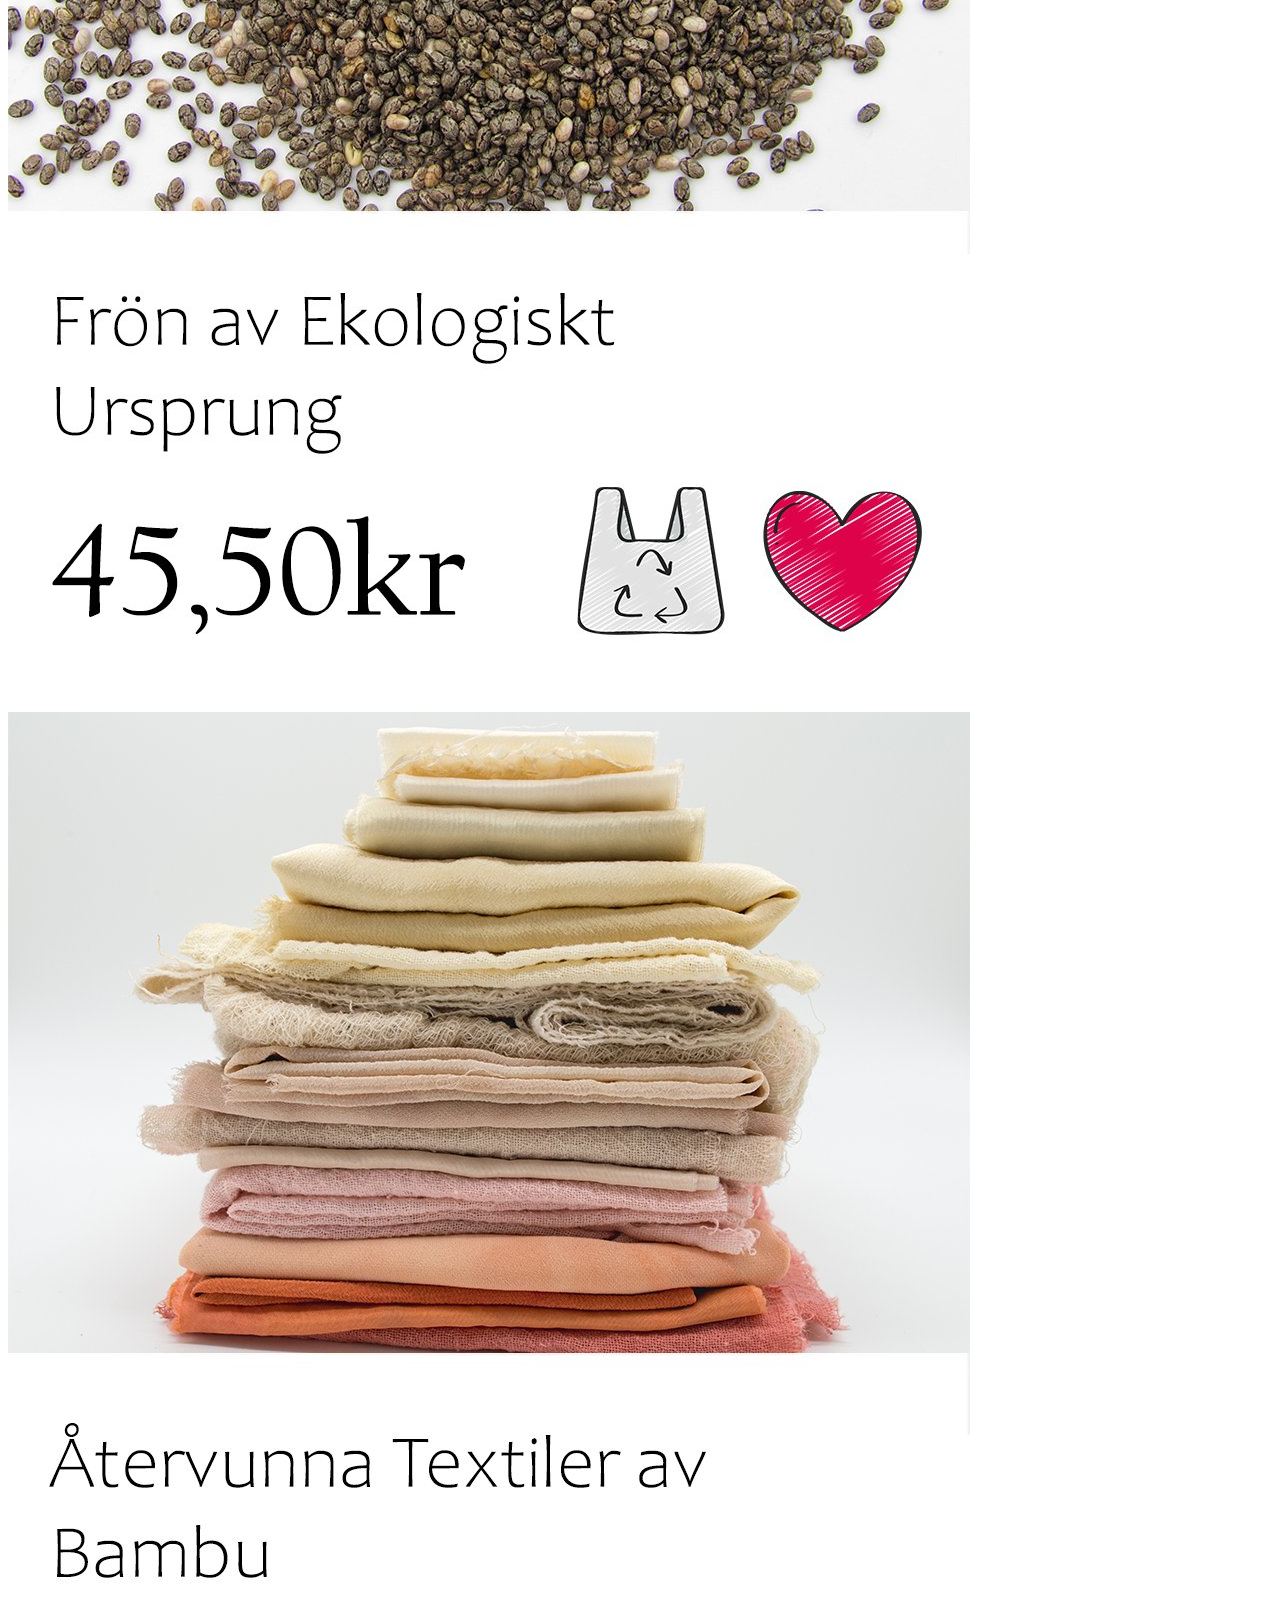
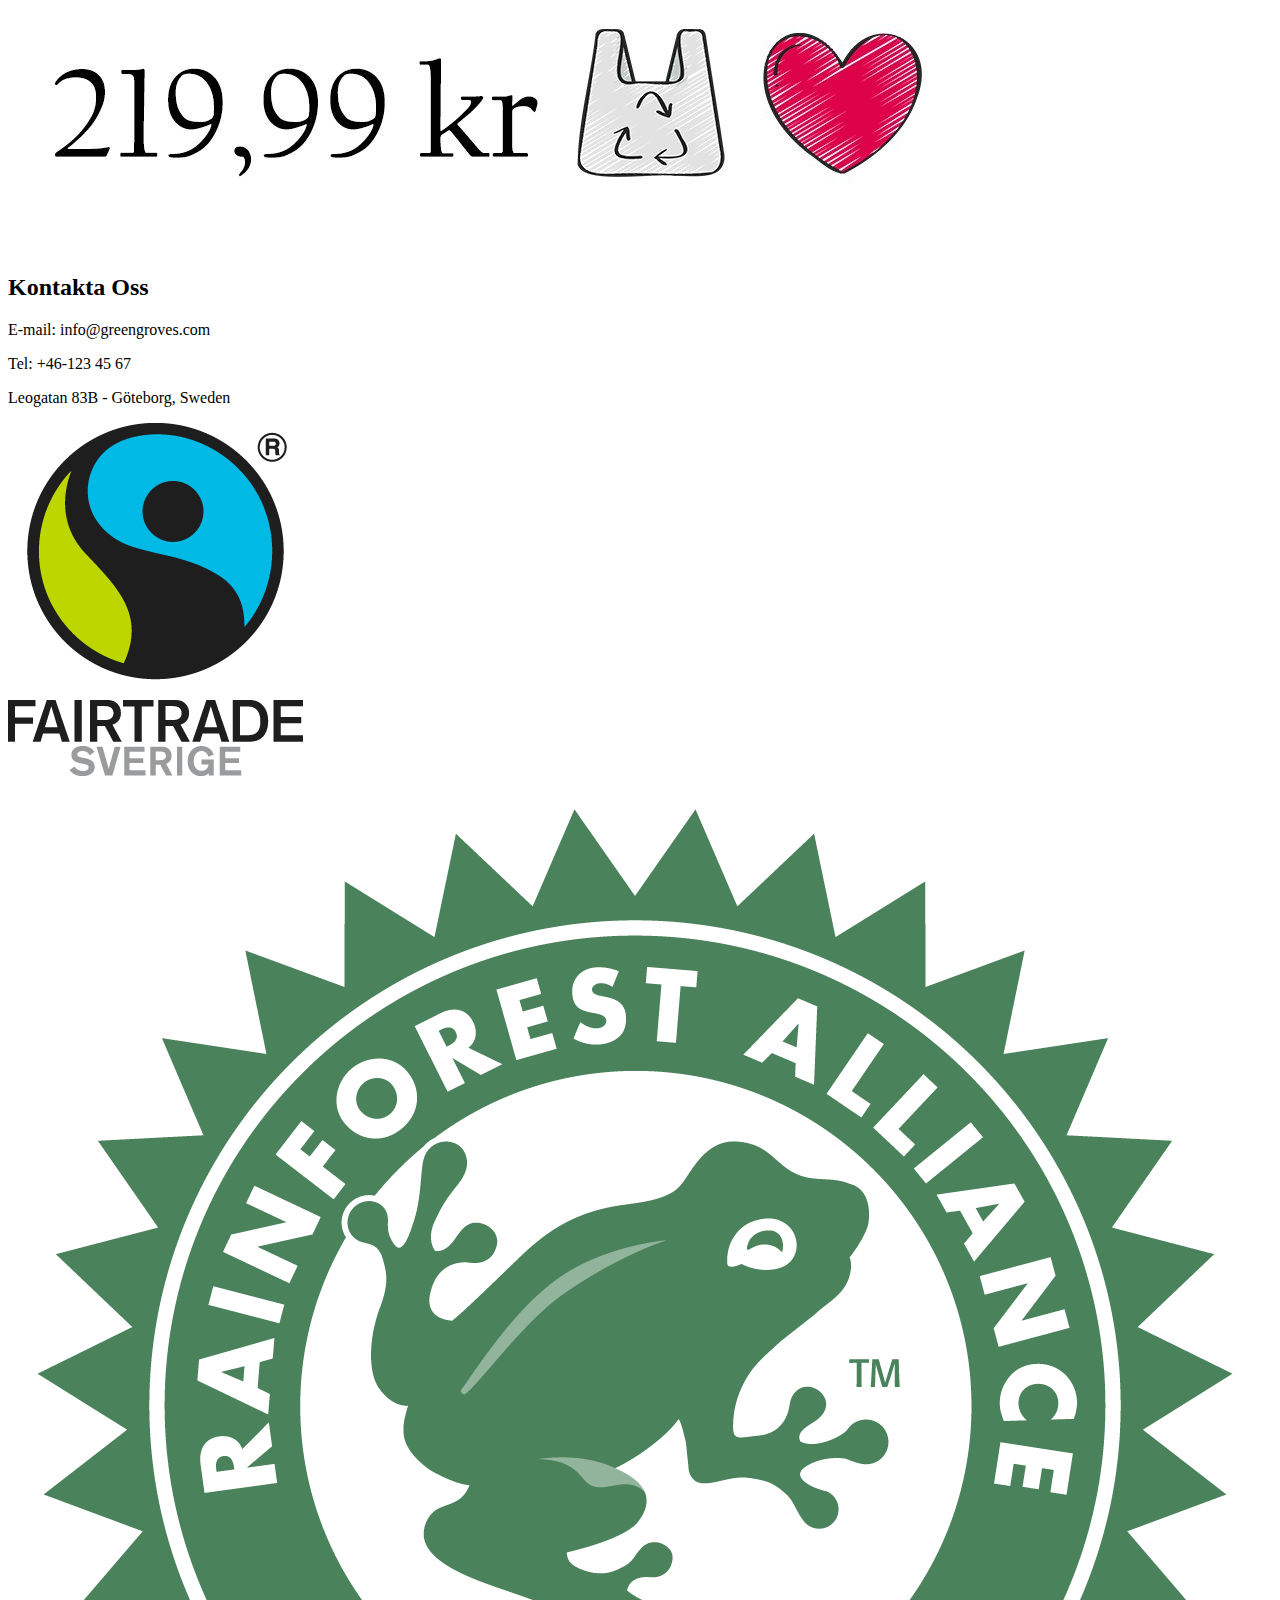
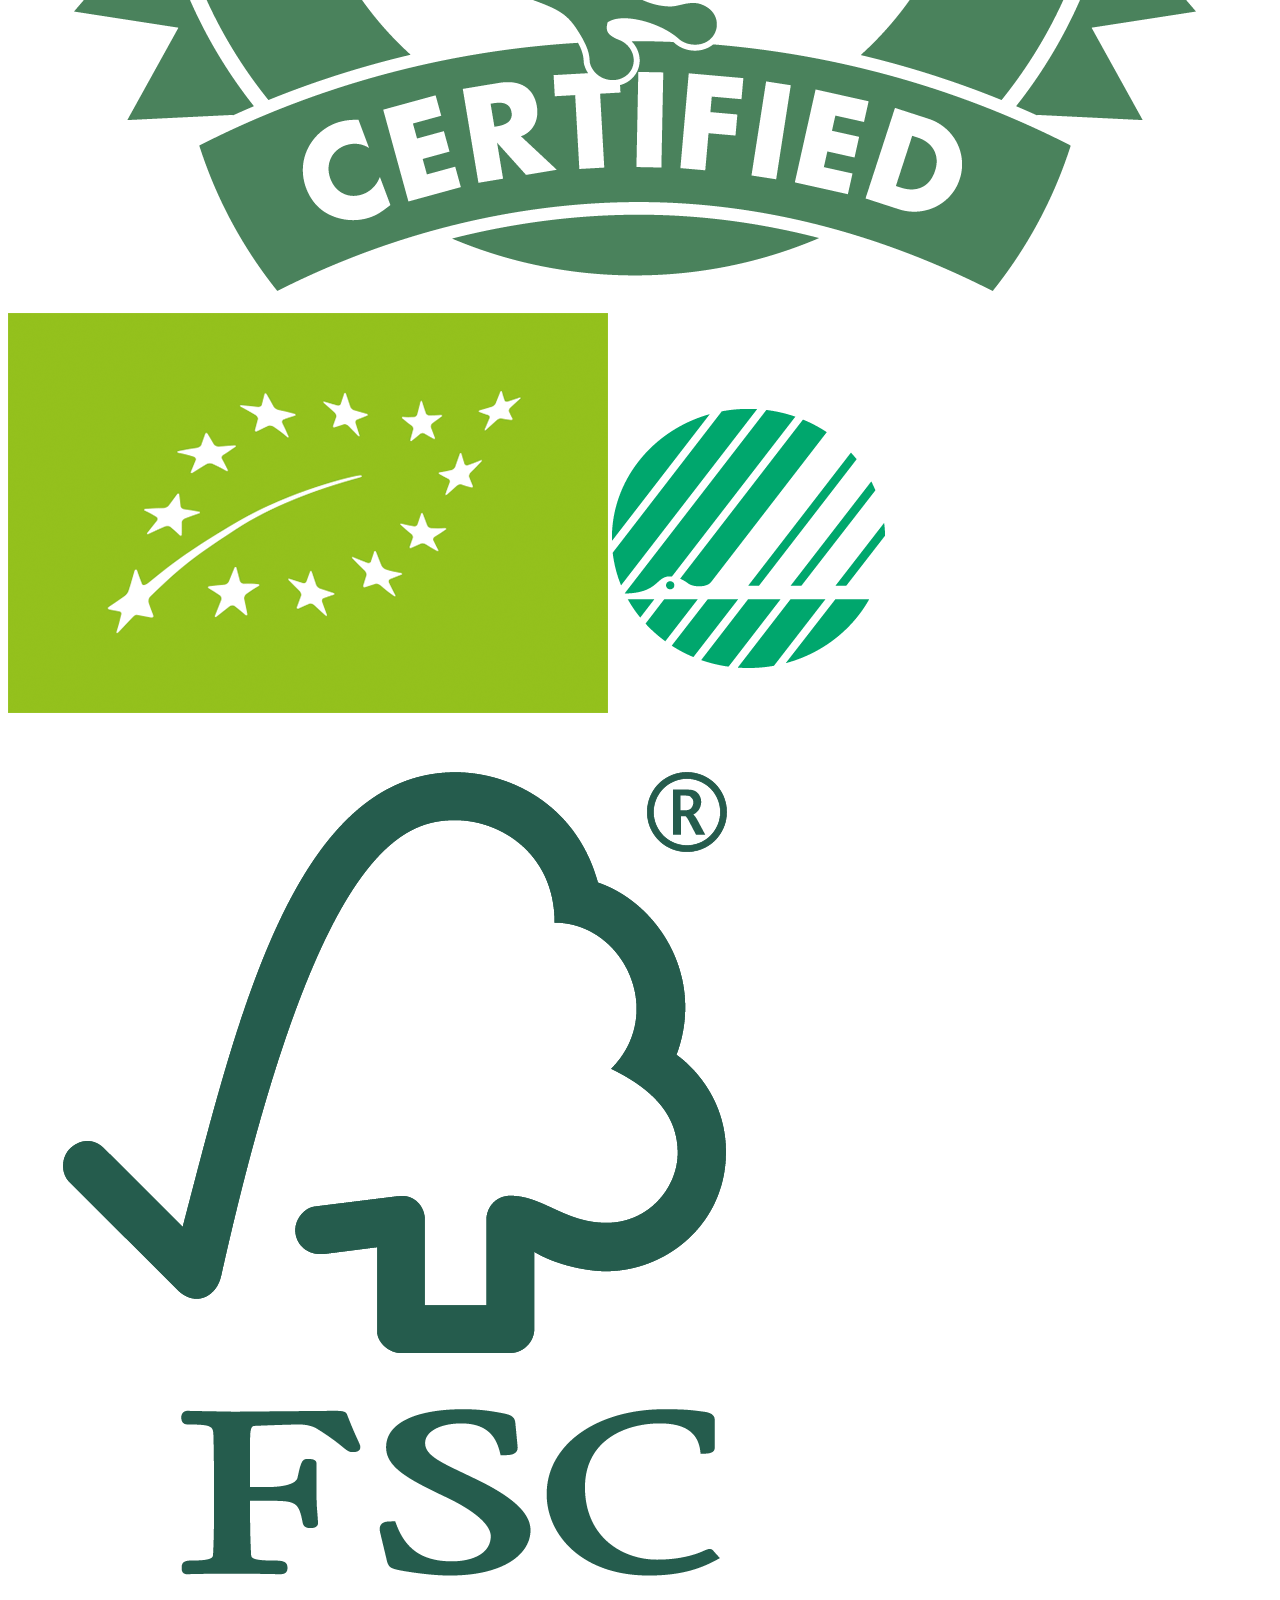
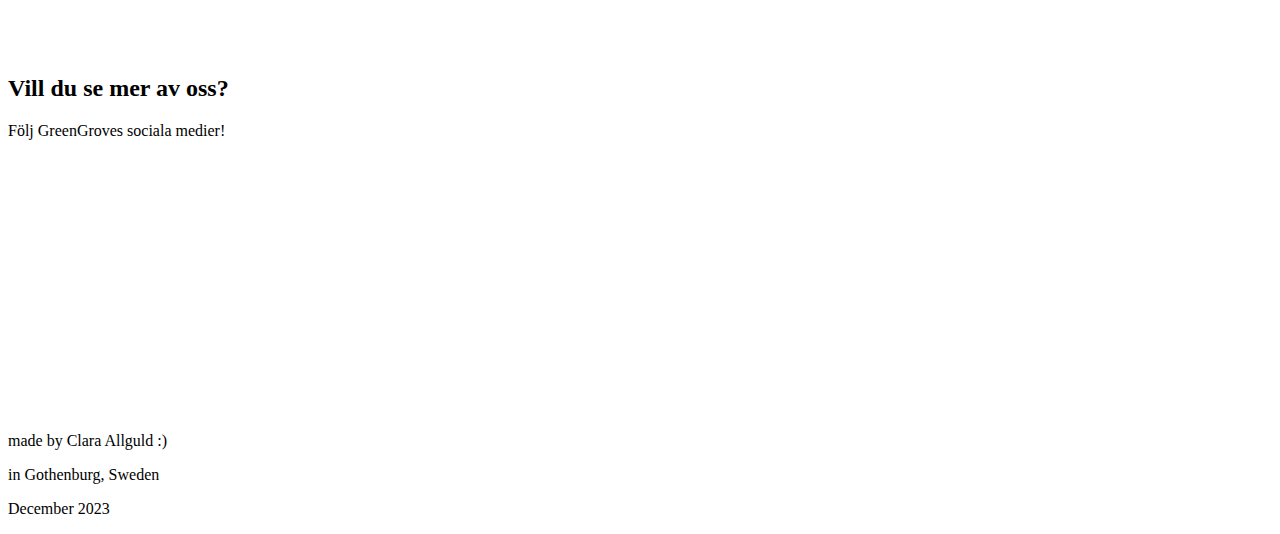
==== commit b20b29d9: "Fin-justeringar och fixade med om-oss sidan" ====
--- a/card.html
+++ b/card.html
@@ -14,7 +14,7 @@
 
 
             <nav>
-                <ul> 
+                <ul id="ul1"> 
                     <li>
                         <a id="link"href="startsida.html">STARTSIDA</a>
                     </li>
@@ -36,7 +36,7 @@
         
             <section id="text">
                 <h1>FYNDA</h1>
-               <p> 
+               <p id="p1"> 
                    Här hittar du våra populäraste varor på GreenGrove – en plats där hållbarhet möter kvalitet. Vår stolta samling av ekologiska produkter, från näringsrika grönsaker till fräscha frukter, är odlad med omsorg och utan onödiga kemikalier. Vi sätter miljön i fokus genom hållbara förpackningar och uppmuntrar till återvinning. Varje val du gör hos oss är ett steg mot en grönare framtid.
                </p>
             </section>
@@ -55,16 +55,28 @@
             <div class="kontakta-oss">
                 <div class="kontakt-info">
                     <h2>Kontakta Oss</h2>
-                    <p>E-mail: greengroves@fragor.com</p>
-                    <p>Tel: +46-123 45 67</p>
-                    <p>Leogatan 83B - Göteborg, Sweden</p>
+                    <p id="p1">E-mail: info@greengroves.com</p>
+                    <p id="p1">Tel: +46-123 45 67</p>
+                    <p id="p1">Leogatan 83B - Göteborg, Sweden</p>
                 </div>
+
+                <div class="miljo-markningar">
+                    <a href=""><img src="img/fairtrade.png" class="fairtrade" alt="fairtrade-loggan"></a>
+                    <a href=""><img src="img/rainforestalliance.png" class="rainforestalliance" alt="fairtrade-loggan"></a>
+                    <a href=""><img src="img/organiclogo.png" class="organiclogo" alt="the organic-loggan"></a>
+                    <a href=""><img src="img/svanenmärkt.png" class="svanenmärkt" alt="svanenmärkt-loggan"></a>
+                    <a href=""><img src="img/fsc.png" class="fsc" alt="fsc-loggan"></a>
+                </div>
+
                 <div class="sociala-medier">
                     <h2>Vill du se mer av oss?</h2>
-                    <p>Följ GreenGroves sociala medier!</p>
+                    <p id="p1">Följ GreenGroves sociala medier!</p>
                     <a href="https://www.facebook.com/ntijohanneberg/?locale=sv_SE" target=""><img src="img/facebook.png" class="facebook" alt="facebook-loggan"></a>
                     <a href="https://twitter.com/kanyewest" target="_blank"><img src="img/twitter.png" class="twitter" alt="twitter-loggan"></a>
                     <a href="https://www.instagram.com/" target="_blank"><img src="img/instagram.png" class="instagram" alt="instagram-loggan"></a>
+                    <p id="p3">made by Clara Allguld :)</p>
+                    <p id="p3">in Gothenburg, Sweden</p>
+                    <p id="p3">December 2023</p>
                 </div>
             </div>
         </footer>
